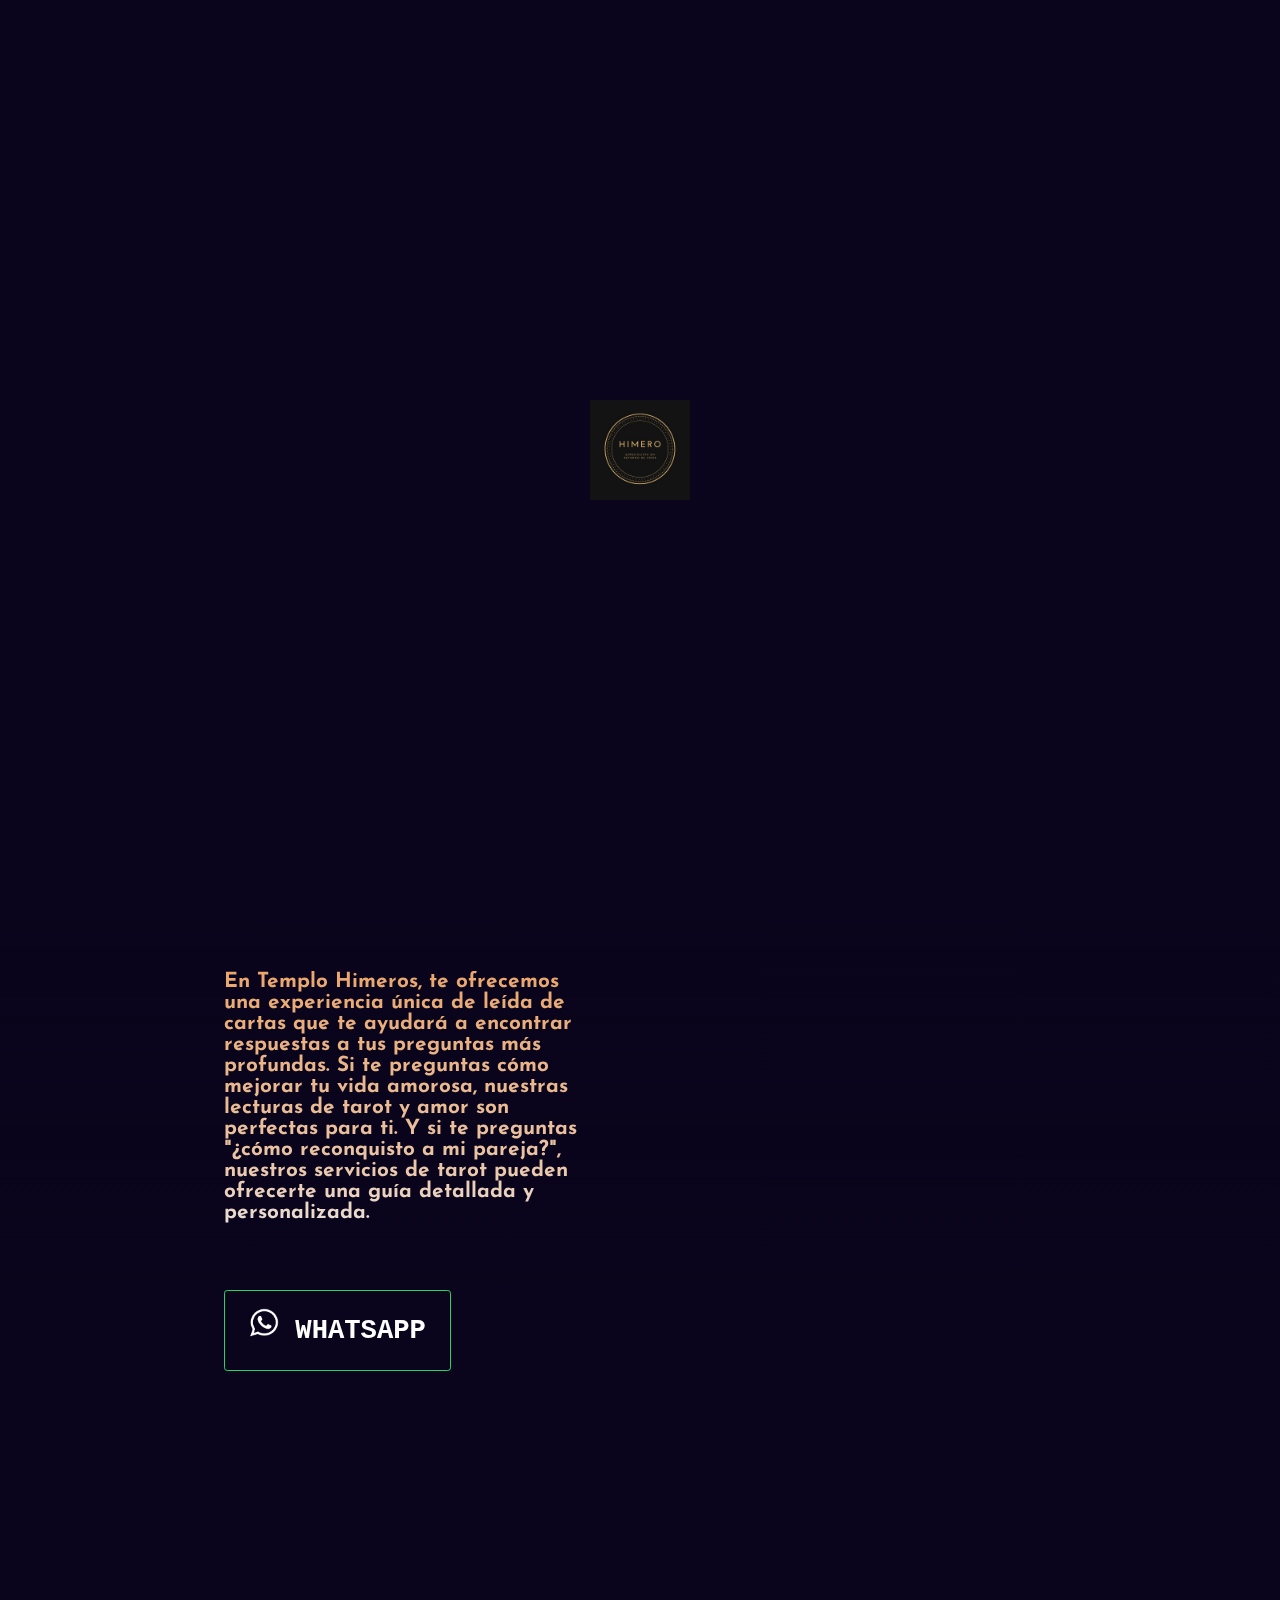
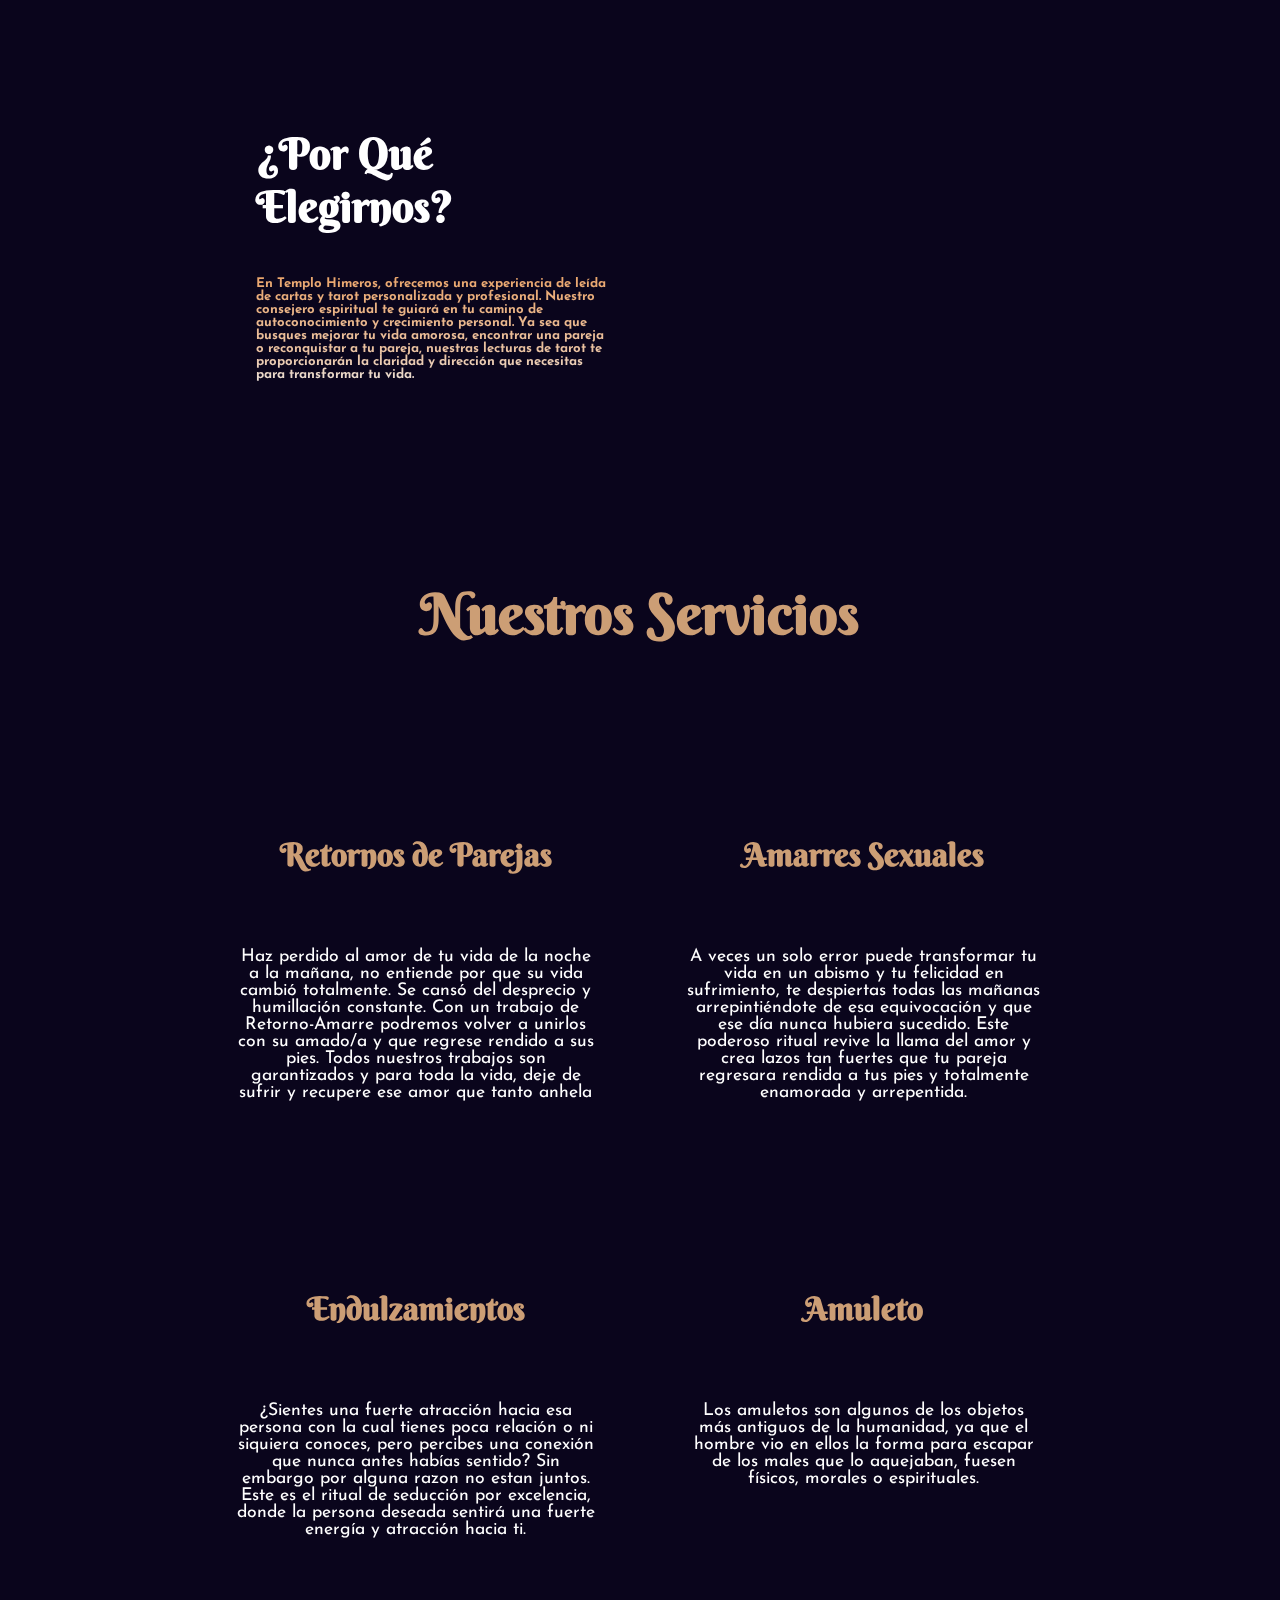
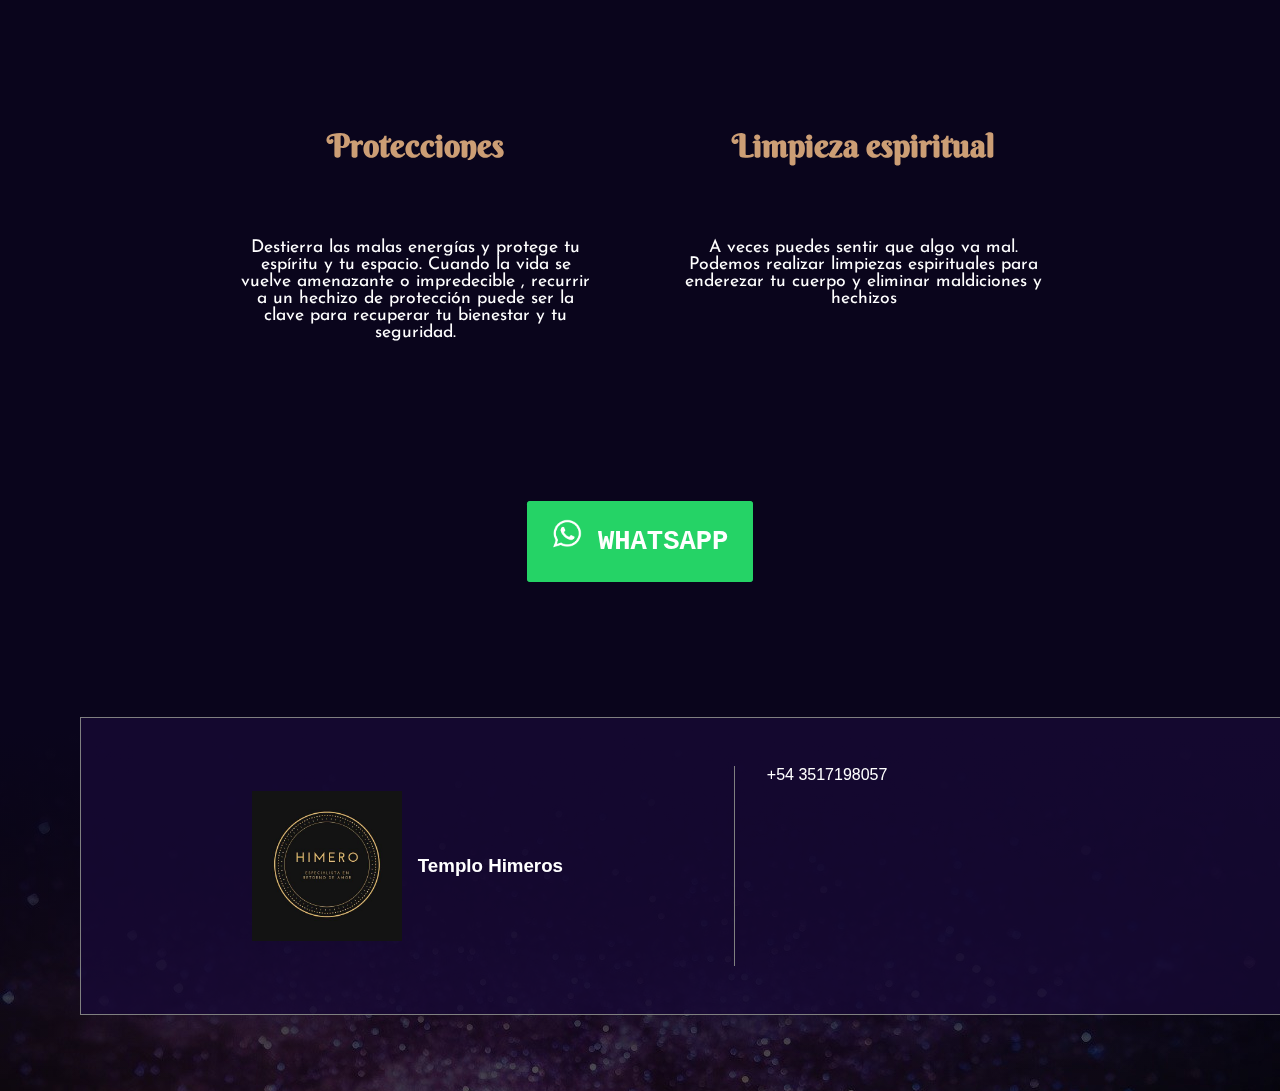
==== index.html @ 974f545c "Add files via upload" ====
<!DOCTYPE html>
<html lang="en" dir="ltr">
  <head>


<!-- Google tag (gtag.js) -->
<script async src="https://www.googletagmanager.com/gtag/js?id=G-1T2C13E7R4"></script>
<script>
  window.dataLayer = window.dataLayer || [];
  function gtag(){dataLayer.push(arguments);}
  gtag('js', new Date());

  gtag('config', 'G-1T2C13E7R4');
</script>


    <meta charset="utf-8">
    <link rel="shortcut icon" href="imagenes/logo.png">
    <title>Templo Himeros</title>
    <meta name="viewport" content="width=device-width, initial-scale=1">

    <script src="https://kit.fontawesome.com/8a06162d66.js" crossorigin="anonymous"></script>

    <link href="https://cdn.jsdelivr.net/npm/bootstrap@5.2.2/dist/css/bootstrap.min.css" rel="stylesheet" integrity="sha384-Zenh87qX5JnK2Jl0vWa8Ck2rdkQ2Bzep5IDxbcnCeuOxjzrPF/et3URy9Bv1WTRi" crossorigin="anonymous">

    <link rel="stylesheet" href="style.css">

    <script src="https://unpkg.com/@webcomponents/webcomponentsjs@2.1.3/webcomponents-loader.js"></script>

    <link rel="preconnect" href="https://fonts.googleapis.com">
    <link rel="preconnect" href="https://fonts.gstatic.com" crossorigin>
    <link href="https://fonts.googleapis.com/css2?family=Berkshire+Swash&family=Josefin+Sans:ital,wght@0,100..700;1,100..700&display=swap" rel="stylesheet">

    <!-- Google Tag Manager -->
<script>(function(w,d,s,l,i){w[l]=w[l]||[];w[l].push({'gtm.start':
new Date().getTime(),event:'gtm.js'});var f=d.getElementsByTagName(s)[0],
j=d.createElement(s),dl=l!='dataLayer'?'&l='+l:'';j.async=true;j.src=
'https://www.googletagmanager.com/gtm.js?id='+i+dl;f.parentNode.insertBefore(j,f);
})(window,document,'script','dataLayer','GTM-MXCL7W32');</script>
<!-- End Google Tag Manager -->

<!-- Meta Pixel Code -->
<script>
!function(f,b,e,v,n,t,s)
{if(f.fbq)return;n=f.fbq=function(){n.callMethod?
n.callMethod.apply(n,arguments):n.queue.push(arguments)};
if(!f._fbq)f._fbq=n;n.push=n;n.loaded=!0;n.version='2.0';
n.queue=[];t=b.createElement(e);t.async=!0;
t.src=v;s=b.getElementsByTagName(e)[0];
s.parentNode.insertBefore(t,s)}(window, document,'script',
'https://connect.facebook.net/en_US/fbevents.js');
fbq('init', '1129425594421777');
fbq('track', 'PageView');
</script>
<noscript><img height="1" width="1" style="display:none"
src="https://www.facebook.com/tr?id=1129425594421777&ev=PageView&noscript=1"
/></noscript>
<!-- End Meta Pixel Code -->

</head>
  <body>

    <!-- Google Tag Manager (noscript) -->
<noscript><iframe src="https://www.googletagmanager.com/ns.html?id=GTM-MXCL7W32"
height="0" width="0" style="display:none;visibility:hidden"></iframe></noscript>
<!-- End Google Tag Manager (noscript) -->

    <div id="loading-screen">
        <img src="imagenes/logo.jpg" alt="Loading">
    </div>
    <main id="content">

        <div class="background">
          <div class="front">
            <!--<nav id="navbar-example2" class="navbar bg-dark px-3 mb-3 box-navegador" style="background-color: transparent !important;">
              <img src="imagenes/logo.jpg" width="100rem" height="100rem;" alt="" style="position:absolute;" class="logo-inicio">
              <ul class="nav justify-content-center" style="margin: auto;">
                <li class="nav-item">
                  <a class="nav-link a-nav-css" href="index.html"><u>INICIO</u></a>
                </li>
                <li class="nav-item">
                  <a class="nav-link a-nav-css" href="loqueofrecemos.html">Lo que ofrecemos</a>
                </li>
                <li class="nav-item">
                  <a class="nav-link a-nav-css" href="nosotros.html">Nosotros</a>
                </li>
                <li class="nav-item">
                  <a class="nav-link a-nav-css" href="videncia.html">Videncia</a>
                </li>
                <li class="nav-item">
                  <a class="nav-link a-nav-css" href="testimonios.html">Testimonios</a>
                </li>
                <li class="nav-item">
                  <a class="nav-link a-nav-css" href="contactanos.html">Contáctanos</a>
                </li>
                <li class="nav-item dropdown" style="display: none;" id="menu-n">
                  <a class="nav-link dropdown-toggle a-nav-css" data-bs-toggle="dropdown" href="#" role="button" aria-expanded="false">Menú</a>
                  <ul class="dropdown-menu">
                    <li><a class="dropdown-item" href="index.html">Inicio</a></li>
                    <li><a class="dropdown-item" href="loqueofrecemos.html">Información</a></li>
                    <li><a class="dropdown-item" href="nosotros.html">Nosotros</a></li>
                    <li><a class="dropdown-item" href="videncia.html">Videncia</a></li>
                    <li><a class="dropdown-item" href="testimonios.html">Testimonios</a></li>
                    <li><a class="dropdown-item" href="contactanos.html">Contáctanos</a></li>
                  </ul>
                </li>
              </ul>
            </nav>-->
            <nav class="navbar navbar-dark bg-dark fixed-top" style="background-color: transparent !important;">
              <div class="container-fluid">
                <img src="imagenes/logo.jpg" width="100px" height="100px" alt="" style="margin-left: 10rem;">
                <button class="navbar-toggler" type="button" data-bs-toggle="offcanvas" data-bs-target="#offcanvasDarkNavbar" aria-controls="offcanvasDarkNavbar" aria-label="Toggle navigation" style="margin-right: 10rem;">
                  <span class="navbar-toggler-icon"></span>
                </button>
                <div class="offcanvas offcanvas-end text-bg-dark" tabindex="-1" id="offcanvasDarkNavbar" aria-labelledby="offcanvasDarkNavbarLabel">
                  <div class="offcanvas-header">
                    <h5 class="offcanvas-title" id="offcanvasDarkNavbarLabel">Templo Himeros</h5>
                    <button type="button" class="btn-close btn-close-white" data-bs-dismiss="offcanvas" aria-label="Close"></button>
                  </div>
                  <div class="offcanvas-body">
                    <ul class="navbar-nav justify-content-end flex-grow-1 pe-3">
                      <li class="nav-item">
                        <a class="nav-link active" aria-current="page" href="index.html" style="text-align: center;">Inicio</a>
                      </li>
                      <li class="nav-item">
                        <a class="nav-link" href="nosotros.html" style="text-align: center;">Nosotros</a>
                      </li>
                      <li class="nav-item dropdown">
                        <a class="nav-link dropdown-toggle" href="#" role="button" data-bs-toggle="dropdown" aria-expanded="true" style="text-align: center;">
                          Servicios
                        </a>
                        <ul class="dropdown-menu dropdown-menu-dark">
                          <li><a class="dropdown-item" href="amarres.html" style="text-align: center;">Amarres</a></li>
                          <li><a class="dropdown-item" href="endulzamientos.html" style="text-align: center;">Endulzamientos</a></li>
                          <li><a class="dropdown-item" href="amuleto.html" style="text-align: center;">Amuleto</a></li>
                          <li><a class="dropdown-item" href="protecciones.html" style="text-align: center;">Protecciones</a></li>
                          <li><a class="dropdown-item" href="limpieza.html" style="text-align: center;">Limpieza</a></li>
                        </ul>
                      </li>
                      <li class="nav-item">
                        <a class="nav-link" href="contactanos.html" style="text-align: center;">Contacto</a>
                      </li>
                    </ul>
                  </div>
                </div>
              </div>
            </nav>
            <div class="portada">
              <div class="contenedor-portada">
                <div class="texto-portada">
                  <div class="titulo-texto-portada">
                    <h1>Videncia y Tarot</h1>
                  </div>
                  <div class="subtitulo-texto-portada">
                    <h3>En Templo Himeros, te ofrecemos una experiencia única de leída de cartas que te ayudará a encontrar respuestas a tus preguntas más profundas.
                       Si te preguntas cómo mejorar tu vida amorosa, nuestras lecturas de tarot y amor son
                       perfectas para ti. Y si te preguntas "¿cómo reconquisto a mi pareja?", nuestros servicios de tarot pueden ofrecerte una guía detallada y personalizada.</h3>
                  </div>
                  <div class="botones-portada">
                    <div class="button-a-1" style="margin: 3rem 0 !important; text-align: left !important;">
                      <a href="https://wa.me/message/P4EXVP376CI2B1" style="background-color: transparent;"><img src="imagenes/whatsapp.png" alt="whatsapp" width="30rem" height="30rem" style="margin: 0 auto;">  WHATSAPP</a>
                    </div>
                  </div>
                </div>
                <div class="imagen-portada">
                  <model-viewer src="modelo/untitled1.glb" alt="A 3D model of a tarot cards" shadow-intensity="1" auto-rotate ar rotation-per-second="90deg">
                  </model-viewer>


              	<!-- 💁 Include both scripts below to support all browsers! -->

              	<!-- Loads <model-viewer> for modern browsers: -->
              	  <script type="module"
              		  src="https://unpkg.com/@google/model-viewer/dist/model-viewer.min.js">
              	  </script>

              	<!-- Loads <model-viewer> for old browsers like IE11: -->
              	  <script nomodule
                      src="https://unpkg.com/@google/model-viewer/dist/model-viewer-legacy.js">
              	  </script>
                </div>
              </div>

            </div>
        </div>
      </div>
      <div class="informacion-nosotros">
        <div class="contenedor-info-n">
          <div class="titulo-info-n">
            <h3>¿Por Qué Elegirnos?</h3>
          </div>
          <div class="texto-info-n">
            <h5>En Templo Himeros, ofrecemos una experiencia de leída de cartas y tarot personalizada y profesional. 
              Nuestro consejero espiritual te guiará en tu camino de autoconocimiento y crecimiento personal. Ya sea que busques mejorar tu vida amorosa,
              encontrar una pareja o reconquistar a tu pareja, nuestras lecturas de tarot te proporcionarán la claridad y dirección que necesitas para transformar tu vida.</h5>
          </div>
        </div>
      </div>
      <div class="a-1">
        <div class="contenedor-servicios">
          <div class="titulo-servicios">
            <h3>Nuestros Servicios</h3>
          </div>
          <div class="servicios">
            <a href="#">
              <div class="">
                <div class="imagen-carta">
                  <img src="https://loremflickr.com/300/300/cat" alt="">
                </div>
                <div class="texto-carta">
                  <div class="titulo-carta">
                    <h5>Retornos de Parejas</h5>
                  </div>
                  <div class="subtitulo-carta">
                    <p>Haz perdido al amor de tu vida de la noche a la mañana, no entiende por que su vida cambió totalmente. Se cansó del desprecio y humillación
                       constante. Con un trabajo de Retorno-Amarre podremos volver a unirlos con su amado/a y que regrese rendido a sus pies. Todos nuestros trabajos son garantizados
                        y para toda la vida, deje de sufrir y recupere ese amor que tanto anhela</p>
                  </div>
                </div>
              </div>
            </a>

            <a href="amarres.html">
              <div class="">
                <div class="imagen-carta">
                  <img src="https://loremflickr.com/300/300/cat" alt="">
                </div>
                <div class="texto-carta">
                  <div class="titulo-carta">
                    <h5>Amarres Sexuales</h5>
                  </div>
                  <div class="subtitulo-carta">
                    <p>A veces un solo error puede transformar tu vida en un abismo y tu felicidad en sufrimiento, te despiertas todas
                       las mañanas arrepintiéndote de esa equivocación y que ese día nunca hubiera sucedido. Este poderoso ritual revive la
                       llama del amor y crea lazos tan fuertes que tu pareja regresara rendida a tus pies y totalmente enamorada y arrepentida.</p>
                  </div>
                </div>
              </div>
            </a>

            <a href="endulzamientos.html">
              <div class="imagen-carta">
                <img src="https://loremflickr.com/300/300/cat" alt="">
              </div>
              <div class="texto-carta">
                <div class="titulo-carta">
                  <h5>Endulzamientos</h5>
                </div>
                <div class="subtitulo-carta">
                  <p>¿Sientes una fuerte atracción hacia esa persona con la cual tienes poca relación o ni siquiera conoces, pero percibes una
                     conexión que nunca antes habías sentido? Sin embargo por alguna razon no estan juntos. Este es el ritual de seducción por
                     excelencia, donde la persona deseada sentirá una fuerte energía y atracción hacia ti.</p>
                </div>
              </div>
            </a>
            <a href="amuleto.html">
              <div class="imagen-carta">
                <img src="https://loremflickr.com/300/300/cat" alt="">
              </div>
              <div class="texto-carta">
                <div class="titulo-carta">
                  <h5>Amuleto</h5>
                </div>
                <div class="subtitulo-carta">
                  <p>Los amuletos son algunos de los objetos más antiguos de la humanidad, ya que el hombre vio en ellos la forma
                    para escapar de los males que lo aquejaban, fuesen físicos, morales o espirituales. </p>
                </div>
              </div>
            </a>
            <a href="protecciones.html">
              <div class="imagen-carta">
                <img src="https://loremflickr.com/300/300/cat" alt="">
              </div>
              <div class="texto-carta">
                <div class="titulo-carta">
                  <h5>Protecciones</h5>
                </div>
                <div class="subtitulo-carta">
                  <p>Destierra las malas energías y protege tu espíritu y tu espacio. Cuando la vida se vuelve amenazante o impredecible
                    , recurrir a un hechizo de protección puede ser la clave para recuperar tu bienestar y tu seguridad.</p>
                </div>
              </div>
            </a>
            <a href="limpieza.html">
              <div class="imagen-carta">
                <img src="https://loremflickr.com/300/300/cat" alt="">
              </div>
              <div class="texto-carta">
                <div class="titulo-carta">
                  <h5>Limpieza espiritual</h5>
                </div>
                <div class="subtitulo-carta">
                  <p>A veces puedes sentir que algo va mal. Podemos realizar limpiezas espirituales para enderezar tu cuerpo y eliminar maldiciones y hechizos</p>
                </div>
              </div>
            </a>

          </div>
        </div>
        <div class="button-a-1">
          <a href="https://wa.me/message/P4EXVP376CI2B1"><img src="imagenes/whatsapp.png" alt="whatsapp" width="30rem" height="30rem" style="margin: 0 auto;">  WHATSAPP</a>
        </div>
      </div>
      <!--<div class="a-7">
        <div class="titulo-a-7">
          <h3>¡OFERTAS EXCLUSIVAS Y CONSEJOS EN NUESTRAS REDES SOCIALES!</h3>
        </div>
        <div class="button-section">
          <div class="button-column">
            <a href="https://www.facebook.com/profile.php?id=100084415565846" target="_blank">
              <button class="button facebook">Facebook</button>
            </a>
            <a href="https://www.instagram.com/templohimero/" target="_blank">
              <button class="button instagram">Instagram</button>
            </a>
          </div>
          <div class="button-column">
            <a href="https://www.tiktok.com/@templohimero" target="_blank">
              <button class="button tiktok">Tik Tok</button>
            </a>
            <a href="https://wa.me/message/P4EXVP376CI2B1" target="_blank">
              <button class="button whatsapp">WhatsApp</button>
            </a>
          </div>
        </div>
      </div>-->
      <footer>
        <div class="footer-body">
          <div class="contenedor-footer">
            <div class="footer-logo">
              <img src="imagenes/logo.jpg" width="150px" height="150px" alt="">
              <h3>Templo Himeros</h3>
            </div>
            <div class="footer-contacto">
              <div class="footer-contacto-box">
                <a href="">+54 3517198057</a>
              </div>
            </div>
          </div>
        </div>
      </footer>
      <div class="go-contact-container">
        <div class="go-contact-button">
          <a href="https://wa.me/message/P4EXVP376CI2B1" class="fa-brands fa-whatsapp" target="_blank"></a>
        </div>
      </div>

    </main>
    <script type="text/javascript" src="script.js"></script>
    <script src="https://cdn.jsdelivr.net/npm/@popperjs/core@2.11.6/dist/umd/popper.min.js" integrity="sha384-oBqDVmMz9ATKxIep9tiCxS/Z9fNfEXiDAYTujMAeBAsjFuCZSmKbSSUnQlmh/jp3" crossorigin="anonymous"></script>
    <script src="https://cdn.jsdelivr.net/npm/bootstrap@5.2.2/dist/js/bootstrap.min.js" integrity="sha384-IDwe1+LCz02ROU9k972gdyvl+AESN10+x7tBKgc9I5HFtuNz0wWnPclzo6p9vxnk" crossorigin="anonymous"></script>

  </body>
</html>
---- style.css ----
@font-face {
  font-family: Azedo-Light;
  src: url(fonts/Azedo-Light.otf) format('opentype');
}
@font-face {
  font-family: Fust;
  src: url(fonts/Fust.otf) format('opentype');
}
@font-face {
  font-family: Azedo-Bold;
  src: url(fonts/Azedo-Bold.otf) format('opentype');
}
@font-face {
  font-family: 'Optima';
  font-style: normal;
  font-weight: normal;
  src: url('fonts/OPTIMA.woff') format('woff');
}
.berkshire-swash-regular {
  font-family: "Berkshire Swash", serif;
  font-weight: 400;
  font-style: normal;
}
.josefin-sans {
  font-family: "Josefin Sans", sans-serif;
  font-optical-sizing: auto;
  font-weight: <weight>;
  font-style: normal;
}
body{
  margin: 0;
  padding: 0;
  color: white;
  font-family: sans-serif;
  /*background-image: url(https://cdn.pixabay.com/photo/2015/04/09/14/03/church-714523_1280.jpg);
  background-repeat: no-repeat;
  background-attachment: fixed;
  background-size:cover;
  background-blend-mode: soft-light;
  background-color: rgb(50, 50, 50);*/
  background-color: #0A051C;
  display: fixed;
}
/* .logo p{
  color: #E2CB35;
  font-size: 3rem;
  display: inline;
}*/
.logo{
  font-size: 3.5rem;
  width: 100%;
  align-items: center;
  text-align: center;
  padding: 1.7rem;
}
.logo h1{
  text-align: left;
  display: inline-block;
  font-family: 'Optima';
  /*margin-left: 3rem;*/
  font-size: 3rem;
}

/*NAVEGADOR PRINCIPAL*/

.box-navegador{
  padding: 2.5rem;
}
.nav-item a{
  font-size: 1.2rem;
  font-family: CeraPro, sans-serif;
}

/*PORTADA*/
.front{
  background-image: url(https://64.media.tumblr.com/d06461a5d350b828963a83235486d7e8/93171773b514fabc-9f/s500x750/a8f33fc073e0e5e26950e242966a22641414e916.gifv);
  background-size: cover;
  background-position: center;
  background-repeat: no-repeat;
}
.portada{
  background-image: linear-gradient(180deg, rgba(10, 5, 28, 0) 0%, rgb(10, 5, 28) 80%);
  background-size: cover;
  opacity: 1;
  padding-top: 10rem;
}
.contenedor-portada{
  padding-top: 4rem;
  padding-bottom: 3rem;
  display: flex;
  margin: 0 auto;
  width: 65%;
}
.texto-portada{
  width: 45%;
}
.texto-portada h1{
  font-family: "Fust", sans-serif;
  color: #ebebeb;
  font-size: 5rem;
  font-weight: 550;
}
.subtitulo-texto-portada{
  padding-top: 1rem;
  padding-bottom: 1rem;
  margin: 2.5rem 0;
}
.subtitulo-texto-portada h3{
  background-image: linear-gradient(180deg, #eaa66d 0%, #eac4a5 75%, #eaded4 100%);
  -webkit-background-clip: text;
  color: transparent;
  font-family: "Josefin Sans";
  font-size: 1.3rem;
}
.imagen-portada{
  width: 55%;
}
.imagen-portada img{
  margin-left: 25%;
}
model-viewer{
  width: 100%;
  height: 600px;
}
.informacion-nosotros{
  /*border-color: white transparent transparent;
  border-top-width: 0.2rem;
  border-style: inset;*/
}
.contenedor-info-n{
  width: 60%;
  margin: 50px auto;
  padding-top: 7rem;
  padding-bottom: 7rem;
}
.titulo-info-n{
  width: 200px;
}
.titulo-info-n h3{
  font-family: "Berkshire Swash";
  font-size: 2.7rem;
}
.texto-info-n{
  width: 350px;
}
.texto-info-n h5{
  font-family: "Josefin Sans";
  background-image: linear-gradient(180deg, #eaa66d 0%, #eac4a5 75%, #eaded4 100%);
  -webkit-background-clip: text;
  color: transparent;
}

.servicios{
  width: 70%;
  max-width: 70%;
  display: flex;
  margin: 2rem auto;
  flex-flow: row wrap;
  justify-content: space-between;
}
.servicios a{
  text-decoration: none;
  color: white;
  margin: 3rem auto;
  width: 40%;
  display: flex;
  flex-flow: column wrap;
  cursor: pointer;
}
.servicios-carta{
  margin: 3rem auto;
  width: 40%;
  display: flex;
  flex-flow: column wrap;
  cursor: pointer;
}
.imagen-carta{
  display: flex;
  justify-content: center;
}
.imagen-carta img{
  border-radius: 4rem;
}
.titulo-carta{
  display: flex;
  justify-content: center;
  margin: 1.3rem auto;
}
.titulo-carta h5{
  font-family: "Berkshire Swash";
  font-size: 2rem;
  color: #CC9E75;
}
.texto-carta{
  text-align: center;
}
.texto-carta p{
  font-family: "Josefin Sans";
  font-size: 1.1rem;
}

.titulo-servicios{
  width: 100%;
  margin: 4rem auto;
}
.titulo-servicios h3{
  display: flex;
  justify-content: center;
  font-family: Berkshire Swash;
  font-size: 3.5rem;
  color: #CC9E75;
}

.button-a-1{
  margin-top: 7rem;
  padding-bottom: 5rem;
  text-align: center;
}
.button-a-1 a{
  color: white;
  font-weight: bold;
  font-size: 1.7rem;
  text-decoration: none;
  border: solid 0.1rem;
  border-color: rgb(37, 211, 102);
  border-radius: 0.2rem;
  padding: 1.5rem;
  /*border-radius: 5rem;*/
  background-color: rgb(37, 211, 102);
  font-family: monospace;
}
.button-a-1 a:hover{
  background-color: #20aa74;
  border-color: #20aa74;
  cursor: pointer;
}
.body{
  padding-bottom: 3rem;
}
.a-1{
  margin-top: 0;
}
.a-1 h3{
  margin-top: 0;
  text-align: center;
}
.paso-numero img{
  padding-top: 3rem;
}
.tutorial-contenedor{
  margin: 10% auto;
  text-align: center;
}
.instrucciones-contenedor{
  margin: 2% 13%;
  background-color: rgb(29, 27, 35);
  text-align: center;
}
.instrucciones-box{
  /*margin-right: 3%;*/
  margin: 0 auto;
}
.box-contenedor{
  width: 84%;
  margin: 0 auto;
}
.paso-numero p{
  display: inline-block;
  font-size: 1.5rem;
  color: #00a862;
  border: solid 2px;
  border-color: #00a862;
  border-radius: 100%;
  padding: 1rem;
  padding-left: 1.5rem;
  padding-right: 1.5rem;
}
.paso{
  font-size: 1.3rem;
  font-weight: lighter;
}
.instrucciones-body{
  font-family: sans-serif;
  font-size: 1.1rem;
}
.instrucciones-body a{
  color: #00a862;
}
.instrucciones-body p{
  padding-bottom: 3rem;
}
.titulo-a-2{
  padding-top: 5rem;
  padding-bottom: 5rem;
  text-align: center;
}
.titulo-a-2 h3{
  display: inline;
  text-align: center;
  color: lightgrey;
  font-family: 'Optima';
  font-size: 3.5rem;
  text-shadow: 2px 2px #E2CB35;
}
.texto-a-2{
  text-align: center;
}
.texto-a-2 p{
  justify-content: center;
  margin: 0 10%;
  padding: 15% 0;
  font-size: 1.5rem;
}
#especial{
  /*color: #FF1C1C;*/
  font-size: 3rem;
  display: flex;
  /*font-family: Christmas;*/
  justify-content: center;
  /*text-shadow: 2px 2px #199400;*/
}

.to-blink{
  animation: blink 1.5s linear infinite;
}
@keyframes blink {
  0%{opacity:0;}
  33%{opacity: .5;}
  66%{opacity: 1;}
  100%{opacity: .5;}
}

.titulo-a-3{
  background-color: rgb(29, 27, 35);
  padding-bottom: 1.5rem;
  text-align: center;
}
.titulo-a-3 h3{
  display: inline;
  text-align: center;
  color: lightgrey;
  font-family: Azedo-Light;
  font-size: 3.5rem;
}
.titulo-a-4{
  background-color: #E2CB35;
  padding-top: .5rem;
  padding-bottom: 1.5rem;
  text-align: center;
}
.titulo-a-4 h3{
  display: inline;
  text-align: center;
  color: black;
  font-family: Azedo-Light;
  font-size: 3.5rem;
}

.centro-texto h3{
	padding-top: 5rem;
}
.centro-texto h3 a{
	font-size: 1.5rem;
	text-decoration: none;
	background-color: #E2CB35;
	color: black;
	padding: 1.5rem;
}
.centro-texto{
	padding-top: 2rem;
  padding-bottom: 20rem;
	width: 50%;
	margin: 0 auto;
}
.centro-texto h2{
	text-align: left;
	font-size: 1.5rem;
}
.centro-texto p{
	font-size: 1rem;
	text-align: justify;
}

.contenedor-titulo-info-v{
  background-color: rgba(84, 207, 241, .7);
  border-radius: 0.7rem;
}
.info-v-titulo{
  padding: 2rem 0;
}

.general-comentarios{
  display: grid;
  place-items: center;
  height: 80vh;
}

.contenedor-comentarios{
  width: 80%;
  height: 80vh;
  position: relative;
  overflow: hidden;
}

.comentario{
  width: 100%;
  height: 100%;
  position: absolute;
  transition: all 0.5s;
}

.comentario img{
  width: 100%;
  height: 100%;
  object-fit: contain;
}
.boton{
  position: absolute;
  width: 4vh;
  height: 4vh;
  z-index: 10px;
  cursor: pointer;

  color: black;
  font-size: 80%;
  text-decoration: none;
  border: solid 0.1rem;
  border-color: white;
  border-radius: 50%;
  background-color: white;
  font-family: monospace;
}
.boton:active{
  transform: scale(1.2);
}
.siguiente{
  top: 45%;
  right: 2%;
}
.anterior{
  top: 45%;
  left: 2%;
}
.texto-final-a-4{
  width: 80%;
  margin-top: 3rem;
  margin-left: auto;
  margin-right: auto;
  padding-bottom: 5rem;
  justify-content: center;
}
.texto-final-a-4 p{
  display: inline;
  font-size: 1.5rem;
  font-family: Azedo-Light;
}
.titulo-a-4 p{
  color: black;
}
.titulo-a-4 a{
  color: black;
}
.titulo-a-4 a:hover{
  text-decoration: none;
}

.slider-mibs{
  width: 20%;
  margin-left: 40%;
}

.a-nav-css{
  color: white;
  font-size: 1.2rem;
}

.a-nav-css:hover{
  color: lightgrey;
}
.a-nav-css:click{
  color: white;
}
.mini-proceso{
  background-color: #82D47F;
}
.contenedor-tarjeta{
  padding: 6rem 0;
}

.bg-secondary{
  background-color: #84EE78 !important;
}


.go-contact-container{
	position: fixed;
	bottom: 1rem;
	right: 2rem;
	width: 4rem;
	height: 4rem;
	z-index: -1;
}

.go-contact-button{
	width: 0rem;
	height: 0rem;
	background: white;
	border-radius: 50%;
	cursor: pointer;
	transition: .2s;
	top: 50%;
	left: 50%;
	transform: translate(-50%, -50%);
	z-index: -1;
}

.go-contact-button a{
	position: absolute;
	font-size: 3rem;
	top: 48%;
	left: 50%;
	transform: translate(-50%, -50%) scale(0);
	color: green;
	transition: -2s;
}

.show-contact{
	z-index: 10;

}
.show-contact .go-contact-button{
	animation: popup .3s ease-in-out;
  animation: blink .5s linear infinite;
	width: 4.5rem;
	height: 4.5rem;
	z-index: 11;
}

.show-contact a{
	transform: translate(-50%, -50%) scale(1);

}

@keyframes popup{
	0%{
		width: 0rem;
		height: 0rem;
	}
	50%{
		width: 5.5rem;
		height: 5.5rem;
	}
	100%{
		width: 3rem;
		height: 3rem;
	}

}


.a-7{
  background-color: #222222;
}
.titulo-a-7{
  display: flex;
  justify-content: center;
  padding-top: 2.5rem;
}
.titulo-a-7 h3{
  text-align: center;
  display: inline;
}
.button-section {
  background-color: #222222;
  display: flex;
  justify-content: center;
  align-items: center;
  height: 300px;
}

.button-column {
  display: flex;
  flex-direction: column;
  margin: 0 20px;
}

.button {
  background-color: transparent;
  border: 2px solid #FFFFFF;
  color: #FFFFFF;
  cursor: pointer;
  font-size: 24px;
  font-weight: bold;
  margin: 10px 0;
  padding: 0.5rem 1rem;
  position: relative;
  z-index: 1;
}

.button::before {
  content: "";
  display: block;
  position: absolute;
  width: 0%;
  height: 100%;
  top: 0;
  left: 0;
  background-color: #3B5998;
  z-index: -1;
  transition: all 0.3s ease;
}

.button:hover::before {
  width: 100%;
  z-index: -1;
}

.facebook::before {
  background-color: #3B5998;
}

.instagram::before {
  background-color: white;
}

.tiktok::before {
  background-color: #E1306C;
}

.whatsapp::before {
  background-color: #00FF55;
}
.instagram:hover {
  color: #000000;
  transition: color 0.3s ease;
}

.instagram:hover::before {
  width: 100%;
  z-index: -1;
}

.contactanos{
  padding-top: 10rem;
  padding-bottom: 10rem;
  background: rgba(0, 0, 0, 0.7);
  display: flex;
  justify-content: center;
  align-items: center;
}
.container-contactanos{
  display: grid;
  grid-template-columns: repeat(2,50%);
  padding: 20px;
  gap: 10px;
  width: 1000px;
}
.box-info-contactanos{
  color:white;
  display: flex;
  flex-direction: column;
  gap:50px;
}
.box-info-contactanos > h1{
  text-align: left;
  letter-spacing: 5px;
}
.data{
  display: flex;
  flex-direction: column;
  gap: 25px;
}
.data > p{
  font-size: 1rem;
}
.data > p > i{
  color: rgb(37, 211, 102);
  margin-right: 10px;
  font-size: 25px;
}
.links {
  display: flex;
  gap: 15px;
}
.links > a {
  text-decoration: none;
  width: 40px;
  height: 40px;
  background: rgb(37, 211, 102);
  text-align: center;
  transition: .1s
}
.links > a > i{
  color: white;
  line-height: 40px;
  font-size: 20px;
}
form{
  display:flex;
  flex-direction: column;
  text-align: center;
  gap: 15px;
}
.input-box{
  position: relative;
}
.input-box > input{
  width: 100%;
  height: 40px;
  padding: 0 10px;
  outline: none;
  background: rgba(255, 255, 255, 0.1);
  border: 3px solid transparent;
  letter-spacing: 1px;
  transition: .3s;
  color: white;
}
.input-box > input:focus,
.input-box > textarea:focus{
  border-bottom: 3px solid transparent;
  animation: shake .2s;
}
.input-box > input::placeholder,
.input-box > textarea::placeholder{
  color: rgba(255, 255, 255, 0.5);
}
.input-box > input:focus::placeholder,
.input-box > textarea:focus::placeholder{
  color:transparent;
}
.input-box > textarea{
  width: 100%;
  height: 130px;
  background: rgba(255, 255, 255, 0.1);
  border: 3px solid transparent;
  letter-spacing: 1px;
  transition: .3s;
  color: white;
  padding: 10px;
  outline: none;
}
.input-box > i{
  color: rgba(255, 255, 255, 0.3);
  position:absolute;
  top: 50%;
  transform: translateY(-50%);
  right: 15px;
  transition: .3s;
}
.input-box > input:focus ~ i{
  color:rgb(37, 211, 102);
}
form > button{
  background: rgb(37, 211, 102);
  color: white;
  border: none;
  outline: none;
  cursor: pointer;
  font-size: 1rem;
  padding: 10px;
  transition: .2s;
}
form > button:hover,
.links > a:hover{
  background: #20aa74;
}
@keyframes shake {
  0% 100% {transform: translateX(0);}
  10%, 30%, 50%, 70%, 90% {transform: translateX(-10px);}
  20% 40% 60% 80% {transform: translateX(10px);}
}

/* Animación de relleno para el botón de Facebook */
@keyframes fill-background-facebook {
  from {
    width: 0;
    background-color: #4267B2;
  }
  to {
    width: 100%;
    background-color: #395693;
  }
}

/* Animación de relleno para el botón de Instagram */
@keyframes fill-background-instagram {
  from {
    width: 0;
    background-color: #C13584;
  }
  to {
    width: 100%;
    background-color: #E1306C;
    color:black;
  }
}

/* Animación de relleno para el botón de Tik Tok */
@keyframes fill-background-tiktok {
  from {
    width: 0;
    background-color: grey;
  }
  to {
    width: 100%;
    background-color: black;
  }
}

/* Animación de relleno para el botón de WhatsApp */
@keyframes fill-background-whatsapp {
  from {
    width: 0;
    background-color: #25D366;
  }
  to {
    width: 100%;
    background-color: #1EAD61;
  }
}

/* Estilos para los botones al hacer hover */
.button:focus::before {
  animation-duration: 0.5s;
  animation-fill-mode: forwards;
  animation-timing-function: ease-out;
  z-index: -1;
}

/* Aplicar animación de relleno para el botón de Facebook cuando está enfocado */
.button.facebook:focus::before {
  animation-name: fill-background-facebook;
}

/* Aplicar animación de relleno para el botón de Instagram cuando está enfocado */
.button.instagram:focus::before {
  animation-name: fill-background-instagram;
}

/* Aplicar animación de relleno para el botón de Tik Tok cuando está enfocado */
.button.tiktok:focus::before {
  animation-name: fill-background-tiktok;
}

/* Aplicar animación de relleno para el botón de WhatsApp cuando está enfocado */
.button.whatsapp:focus::before {
  animation-name: fill-background-whatsapp;
}

footer{
  background-image: url(imagenes/space.jpg);
  background-size: cover;
  margin: auto;
  width: 100%;
}
.footer-contacto{
  display: flex;
  width: 49%;
}
.footer-body{
  background-image: linear-gradient(0deg, rgba(10, 5, 28, 0) 0%, rgba(10, 5, 28, 1) 80%);
  width: 100%;
  padding: 5rem;
}
.footer-contacto-box{
  margin: 3rem 0;
  height: 200px;
  border-left: 0.04rem solid grey;
}
.footer-contacto-box a{
  margin-left: 2rem;
  color: white;
  text-decoration: none;
}
.footer-contacto-box a:hover{
  color: grey;
  text-decoration: underline;
}
.contenedor-footer{
  background-color: rgba(22, 9, 52, 0.8);
  width: 70%;
  margin: 0 auto;
  display: flex;
  flex-flow: row wrap;
  border: 0.04rem solid grey;
}
.footer-logo{
  margin: 3rem auto;
  display: flex;
  flex-flow: row wrap;
  align-items: center;
}
.footer-logo h3{
  display: inline;
  margin-left: 1rem;
}

/*NOSOTROS*/

section{
  height: 100vh;
  display: flex;
  justify-content: center;
  align-items: center;
  scroll-snap-align: start;
}
.contenedor-iman{
  height: 100vh;
  scroll-snap-type: y mandatory;
  overflow-y: scroll;
}

.wrapper {
  position: relative;
  width: 80vw;
  display: flex;
  justify-content: space-around;
  gap: 10px;
}
.container {
  width: 28vmin;
  height: 28vmin;
  display: flex;
  flex-direction: column;
  justify-content: space-around;
  padding: 1em 0;
  position: relative;
  font-size: 16px;
  border-radius: 0.5em;
  background-color: transparent;
  border-bottom: 10px solid white;
}
span.num {
  color: rgba(255, 255, 255, 0.5);;
  display: grid;
  place-items: center;
  font-weight: 600;
  font-size: 5.5em;
  font-family: "Josefin Sans";
}
span.text {
  color: #e0e0e0;
  font-size: 1.2rem;
  text-align: center;
  pad: 0.7em 0;
  font-weight: 400;
  font-family: "Josefin Sans";
  line-height: 0;
}
.nosotros-container-card{
  width: 50%;
  margin: 0 auto;
}


/*SERVICIOS SITE*/
.imagen-titulo-servicio{
  width: 100%;
  height: 400px;
  display: flex;
  align-items: center;
  justify-content: center;
}
.titulo-servicio{
}
.titulo-servicio h3{
  font-family: "Berkshire Swash";
  font-size: 3rem;
  text-align: center;
  margin: 0 auto;
}
.contenedor-informacion-servicio{
  background-color: #0A051C !important;
  padding-bottom: 3rem;
  border-bottom-width: 0.8px;
  border-bottom-color: rgba(85, 85, 85, 0.5);
  border-bottom-style: solid;
}
.informacion-servicio{
  width: 50%;
  margin: 0 auto;
  display: flex;
  align-items: center;
  flex-direction: column;
}
.titulo-servicio{
  margin: 2rem;
}
.titulo-servicio h4{
  font-size: 1.9rem;
  font-family: "Berkshire Swash" !important;
  color: #CC9E75;
  text-align: center;
}
.descripcion-servicio p{
  font-family: "Josefin Sans";
  font-size: 1.1rem;
}
.contenedor-more-servicios{
  background: #0A051C !important;
}
.contenedor-more-servicios .card-title{
  font-family: "Smythe";
  font-size: 1.5rem;
}
.contenedor-more-servicios .card-text{
  font-family: "Josefin Sans";
  color: lightgrey;
}
.more-servicios-titulo{
  padding: 3rem;
}
.more-servicios-titulo h6{
  font-family: "Berkshire Swash";
  font-size: 2rem;
  margin: 0 auto;
  text-align: center;
}
.contenedor-more-servicios a{
  text-decoration: none;
  color: #7975CB !important;
  font-size: 1.3rem;
}
.contenedor-more-servicios a:hover{
  text-decoration: underline;
}

/*LOADING SCREEN*/

#loading-screen {
    position: fixed;
    top: 0;
    left: 0;
    width: 100%;
    height: 100%;
    background-color: #0A051C; /* Color negro grisáceo */
    display: flex;
    justify-content: center;
    align-items: center;
    z-index: 10000; /* Z-index alto para asegurar que cubra todo */
}

#loading-screen img {
    width: 100px; /* Puedes ajustar el tamaño de la imagen */
    height: auto;
    animation: blink 1s infinite; /* Animación de parpadeo */
}

@keyframes blink {
    0%, 50%, 100% {
        opacity: 1;
    }
    25%, 75% {
        opacity: 0;
    }
}



@media screen and (max-width: 1300px) {
  .contenedor-footer {
    width: 100% !important;
  }
  .container-fluid img{
    margin-left: 5rem !important;
  }
  .container-fluid button{
    margin-right: 2rem !important;
  }
  .nosotros-container-card{
    width: 70%;
  }
}

@media screen and (max-width: 1024px) {
  .wrapper {
    width: 85vw;
  }
  .container {
    height: 26vmin;
    width: 26vmin;
    font-size: 12px;
  }
  .footer-body{
    padding: 0;
  }
  .texto-portada{
    width: 100%;
  }
  .imagen-portada{
    display: none;
  }
  .servicios{
    flex-direction: column;
  }
  .servicios a{
    width: 70%;
  }
  .g-0 .col-md-4{
    display: none !important;
  }
  .nosotros-container-card img{
    max-width: inherit;
    max-height: inherit;
  }

  .imagen-servicio img{
    width: 340px;
    height: 180px;
  }

}
@media screen and (max-width: 768px) {
  .wrapper {
    width: 90vw;
    flex-wrap: wrap;
    gap: 30px;
  }
  .container {
    width: calc(50% - 40px);
    height: 30vmin;
    font-size: 14px;
  }
  .contenedor-info-n{
    width: 85%;
  }
  .servicios a{
    width: 90%;
    display:block !important;
  }
}

@media screen and (max-width: 680px){
  .informacion-servicio{
    width: 85%;
  }
  .card-group{
    display: flex;
    flex-direction: column;
    justify-content: center;
    width: 100% !important;
    align-items: center;
  }
  .nosotros-container-card .card-group{
    flex-direction: column;
  }
  .nosotros-container-card{
    max-width: 35%;
    height: 80%;
  }
}

@media screen and (max-width: 480px) {
  .wrapper {
    gap: 15px;
  }
  .container {
    width: 100%;
    height: 25vmin;
    font-size: 8px;
  }
  .servicios a{
    width: 100%;
  }
  .container-fluid img{
    margin-left: 1rem !important;
  }
  .texto-info-n{
    width: 100%;
  }
}


/*TYC*/



@media screen and (max-width:1122px){
  body{background-size: auto;}
  .logo-inicio{width:5rem; height:5rem;}
  .titulo-a-2 h3{font-size: 4rem;}
  .titulo-a-3 h3{font-size: 4rem;}
  .titulo-a-4 h3{font-size: 4rem;}
  .title-front{font-size: 3rem;}
  .button-a-1{margin-top: 2.5rem; padding-bottom: 4rem;}
  .titulo-a-2{padding-bottom: 3rem; padding-top: 3rem;}
  /*.box-contenedor img{width: 100%; height: 100%;}*/

  .box-navegador{
    padding: 1rem; !important;
  }


  #especial{font-size: 2.3rem;}

  /*.nav-item{display: none;}
  #menu-n{display: flex !important;}
  #logo-n{font-size: 1.8rem !important;}
  .dropdown{position: inherit !important; float: center !important;}
  .dropdown-menu.show[data-bs-popper] {right: auto; left: auto !important; text-align: center;}*/

  .contenedor-cartas img{width: 60%; height: 80%; margin-left:20%; margin-right: 20%; margin-top: 12%;}
  .contenedor-cartas video{width: 60%; height: 80%; margin-left:20%; margin-right: 20%; margin-top: 12%;}

  /*.facebook{background-color: #3B5998;}
  .instagram{background-color: white; color: black;}
  .tiktok{background-color: #E1306C;}
  .whatsapp{background-color: #00FF55;}*/
  .container-contactanos{
    width: 95%;
    display: flex;
    flex-direction: column;
    gap: 20px;
  }
  .box-info{
    gap: 15px;
  }
  .box-info > h1{
    font-size: 1.5rem;
  }
}
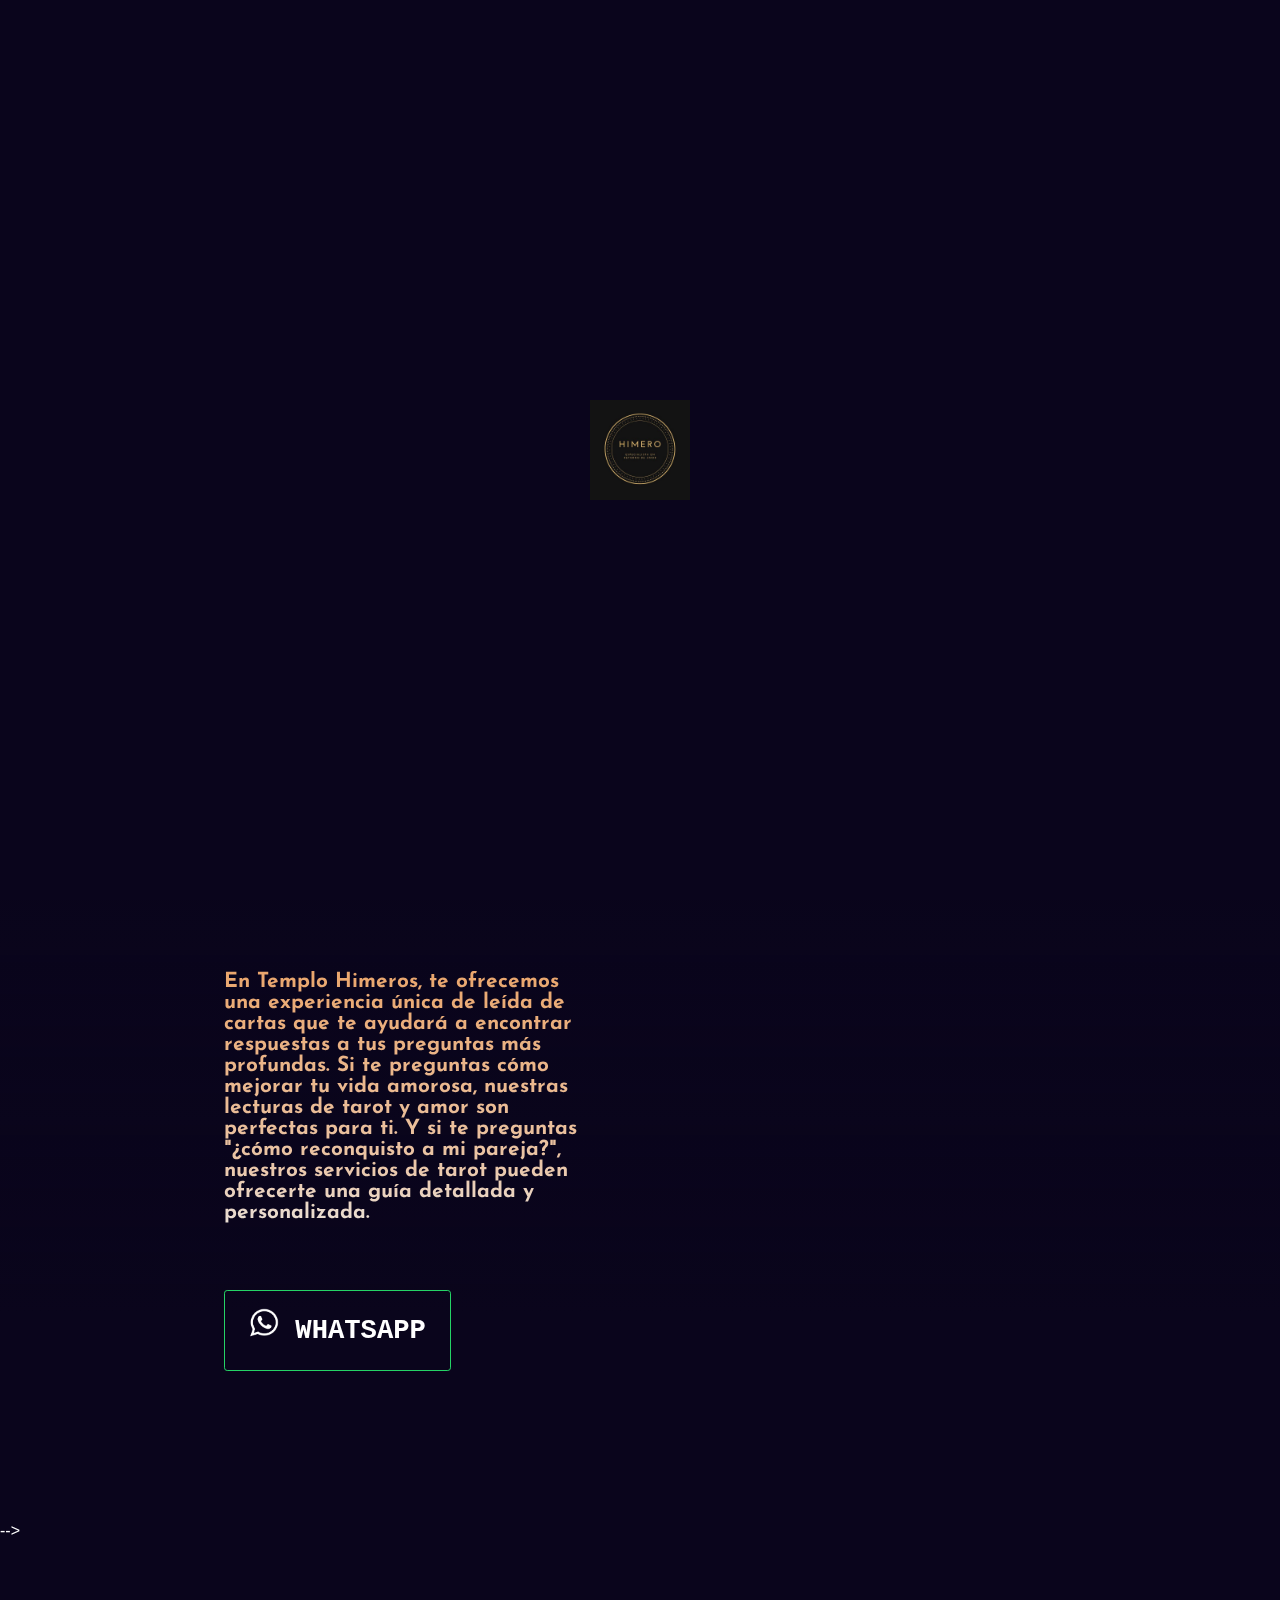
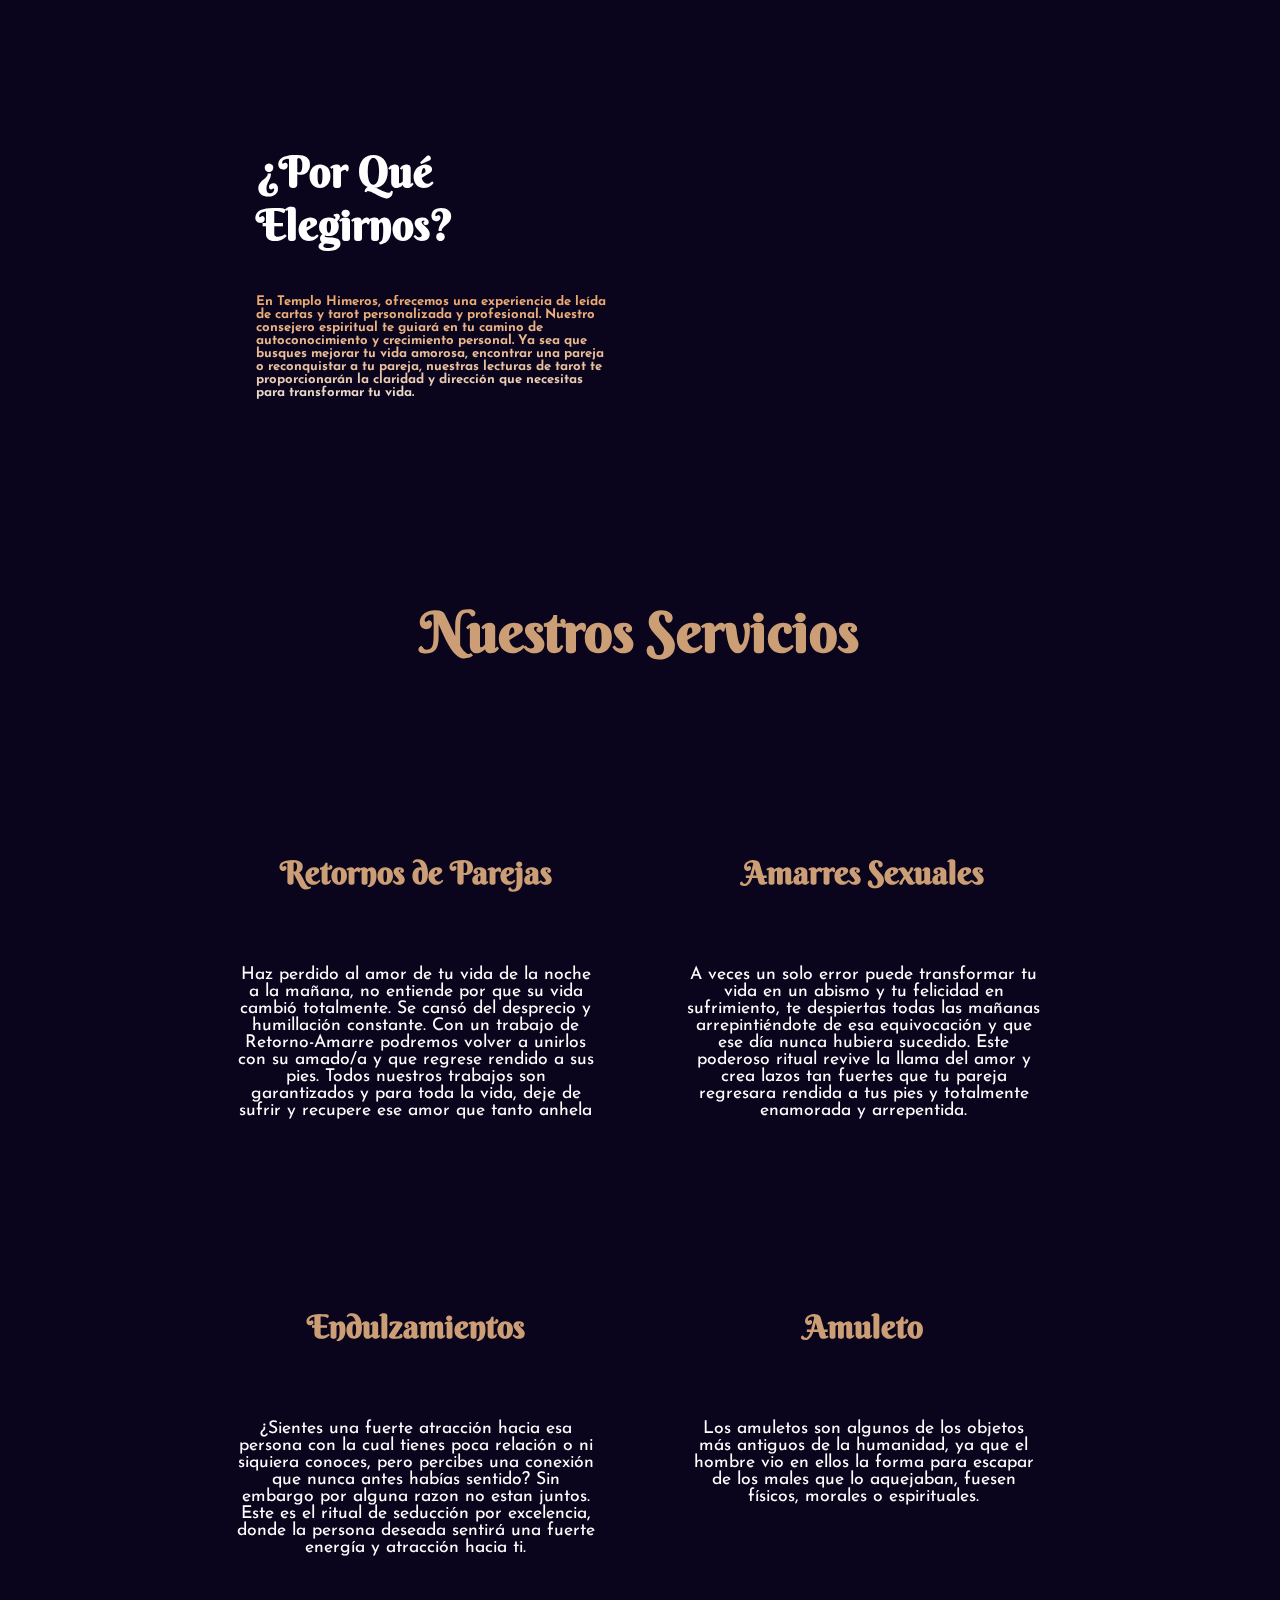
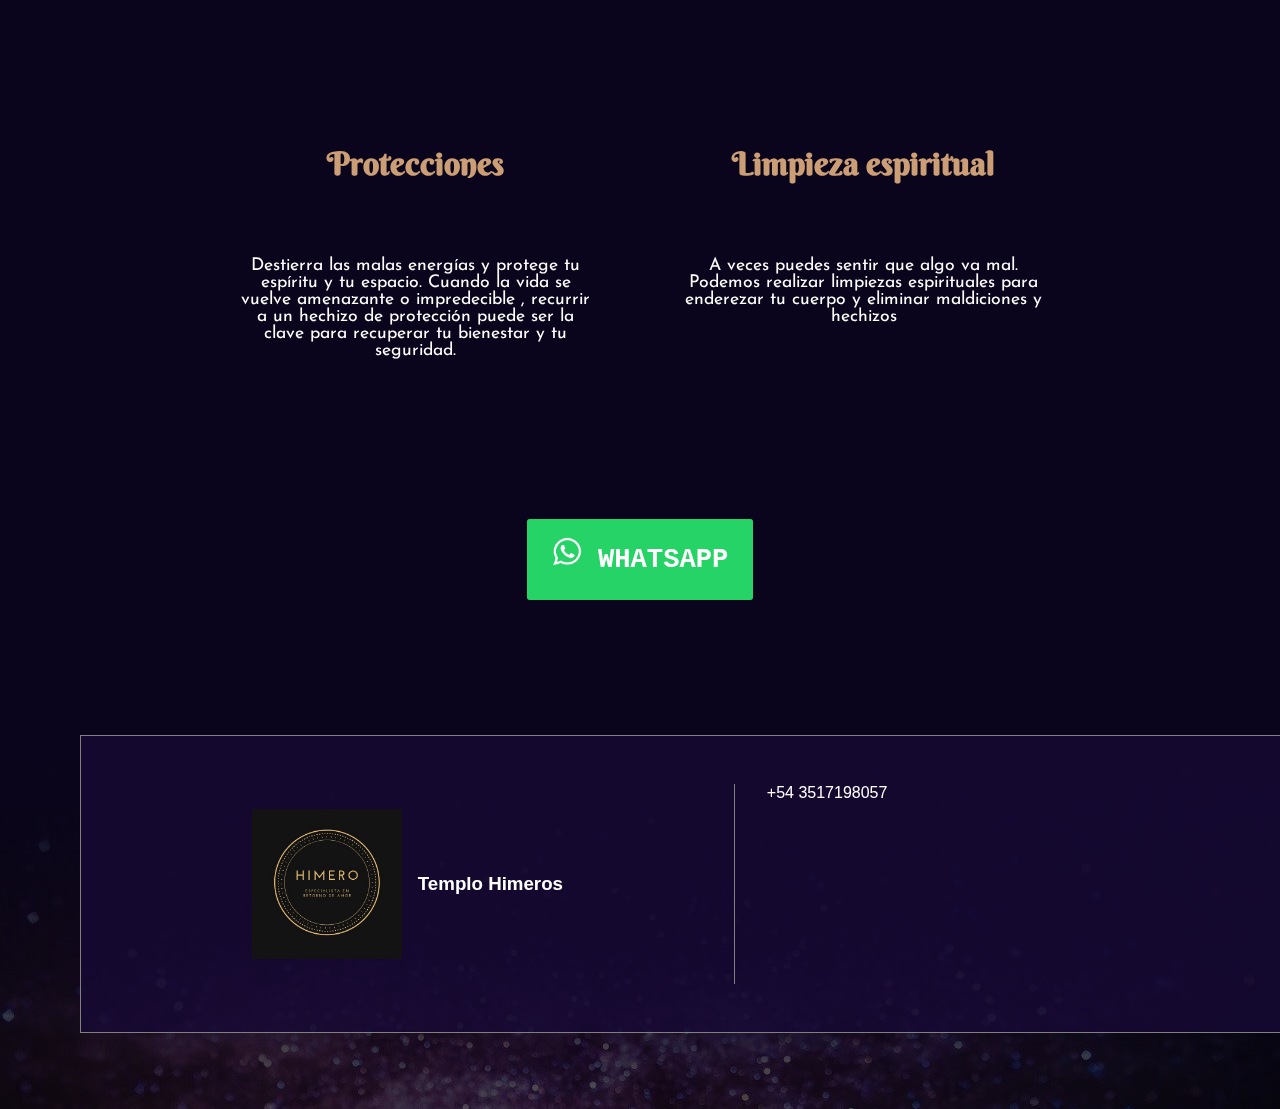
==== commit d3d3bb9f: "no img" ====
--- a/index.html
+++ b/index.html
@@ -162,7 +162,7 @@
                     </div>
                   </div>
                 </div>
-                <div class="imagen-portada">
+                <!--<div class="imagen-portada">
                   <model-viewer src="modelo/untitled1.glb" alt="A 3D model of a tarot cards" shadow-intensity="1" auto-rotate ar rotation-per-second="90deg">
                   </model-viewer>
 
@@ -178,7 +178,7 @@
               	  <script nomodule
                       src="https://unpkg.com/@google/model-viewer/dist/model-viewer-legacy.js">
               	  </script>
-                </div>
+                </div>-->
               </div>
 
             </div>
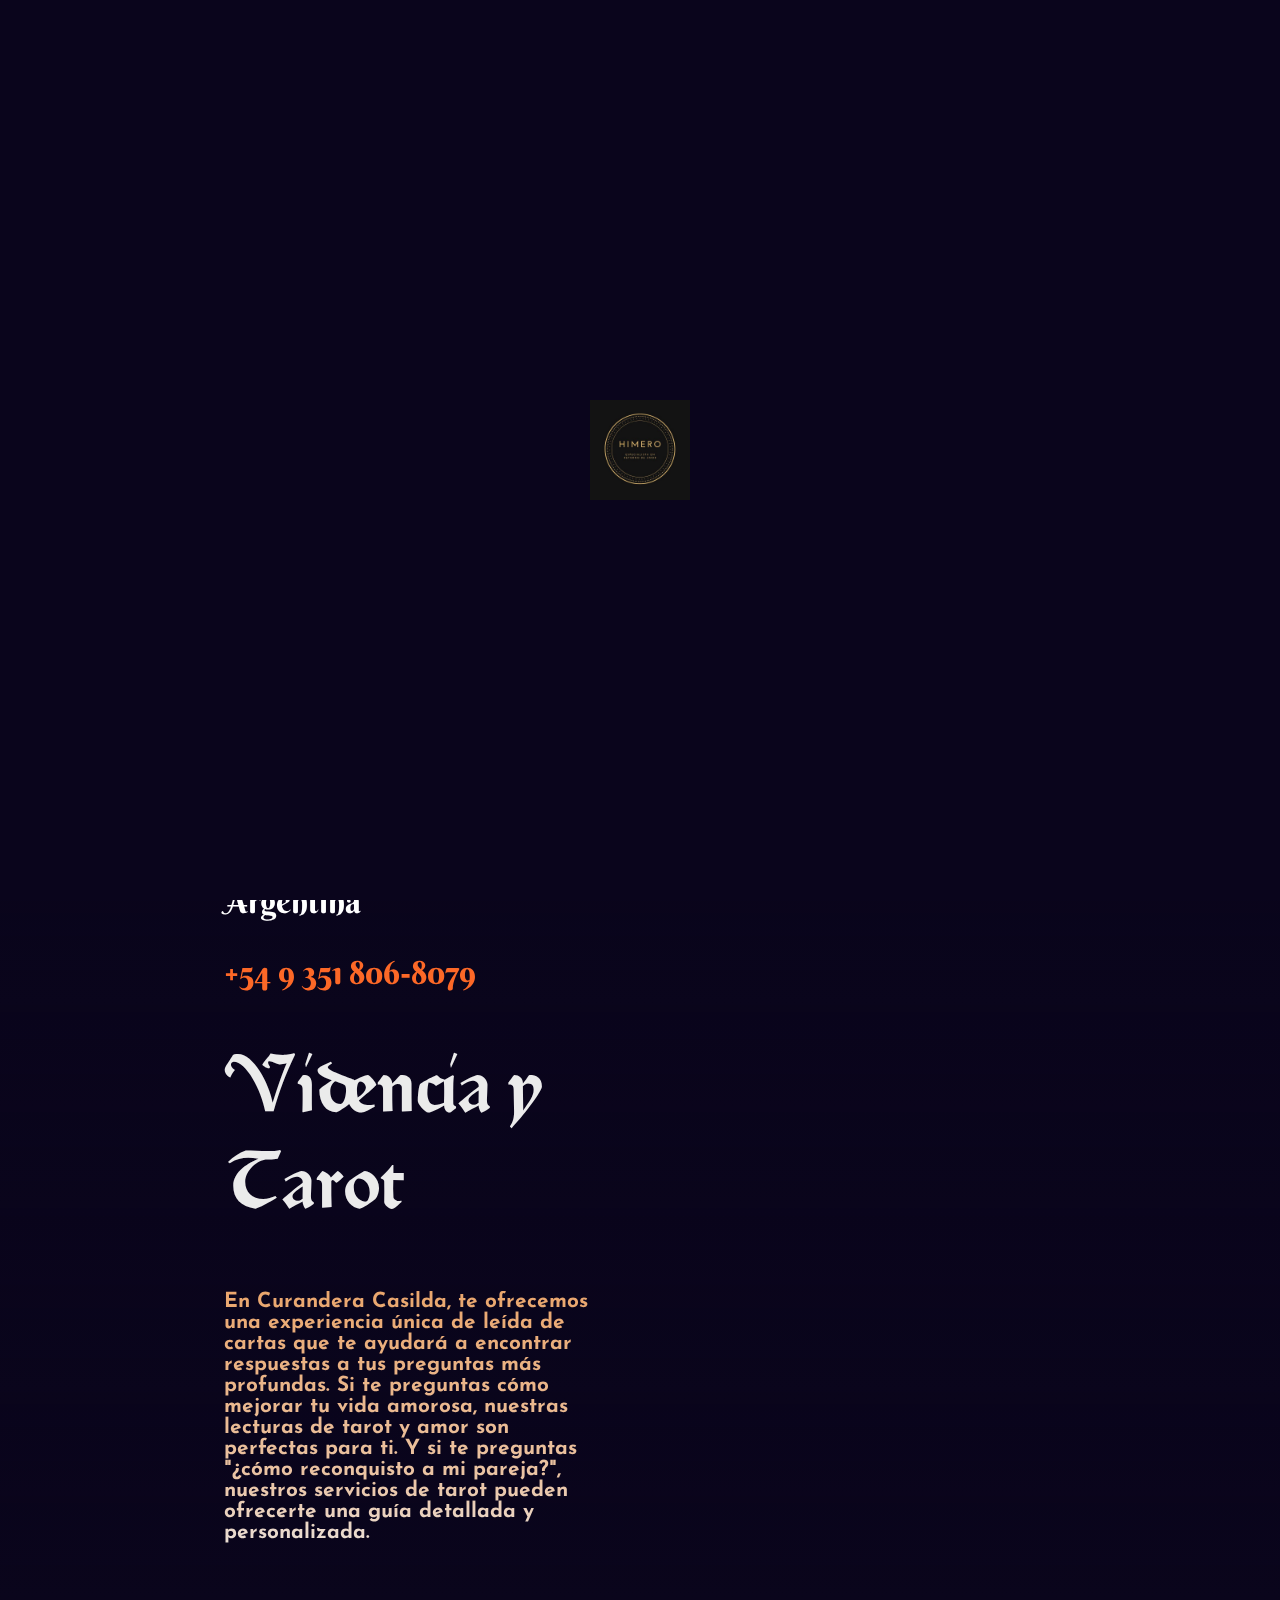
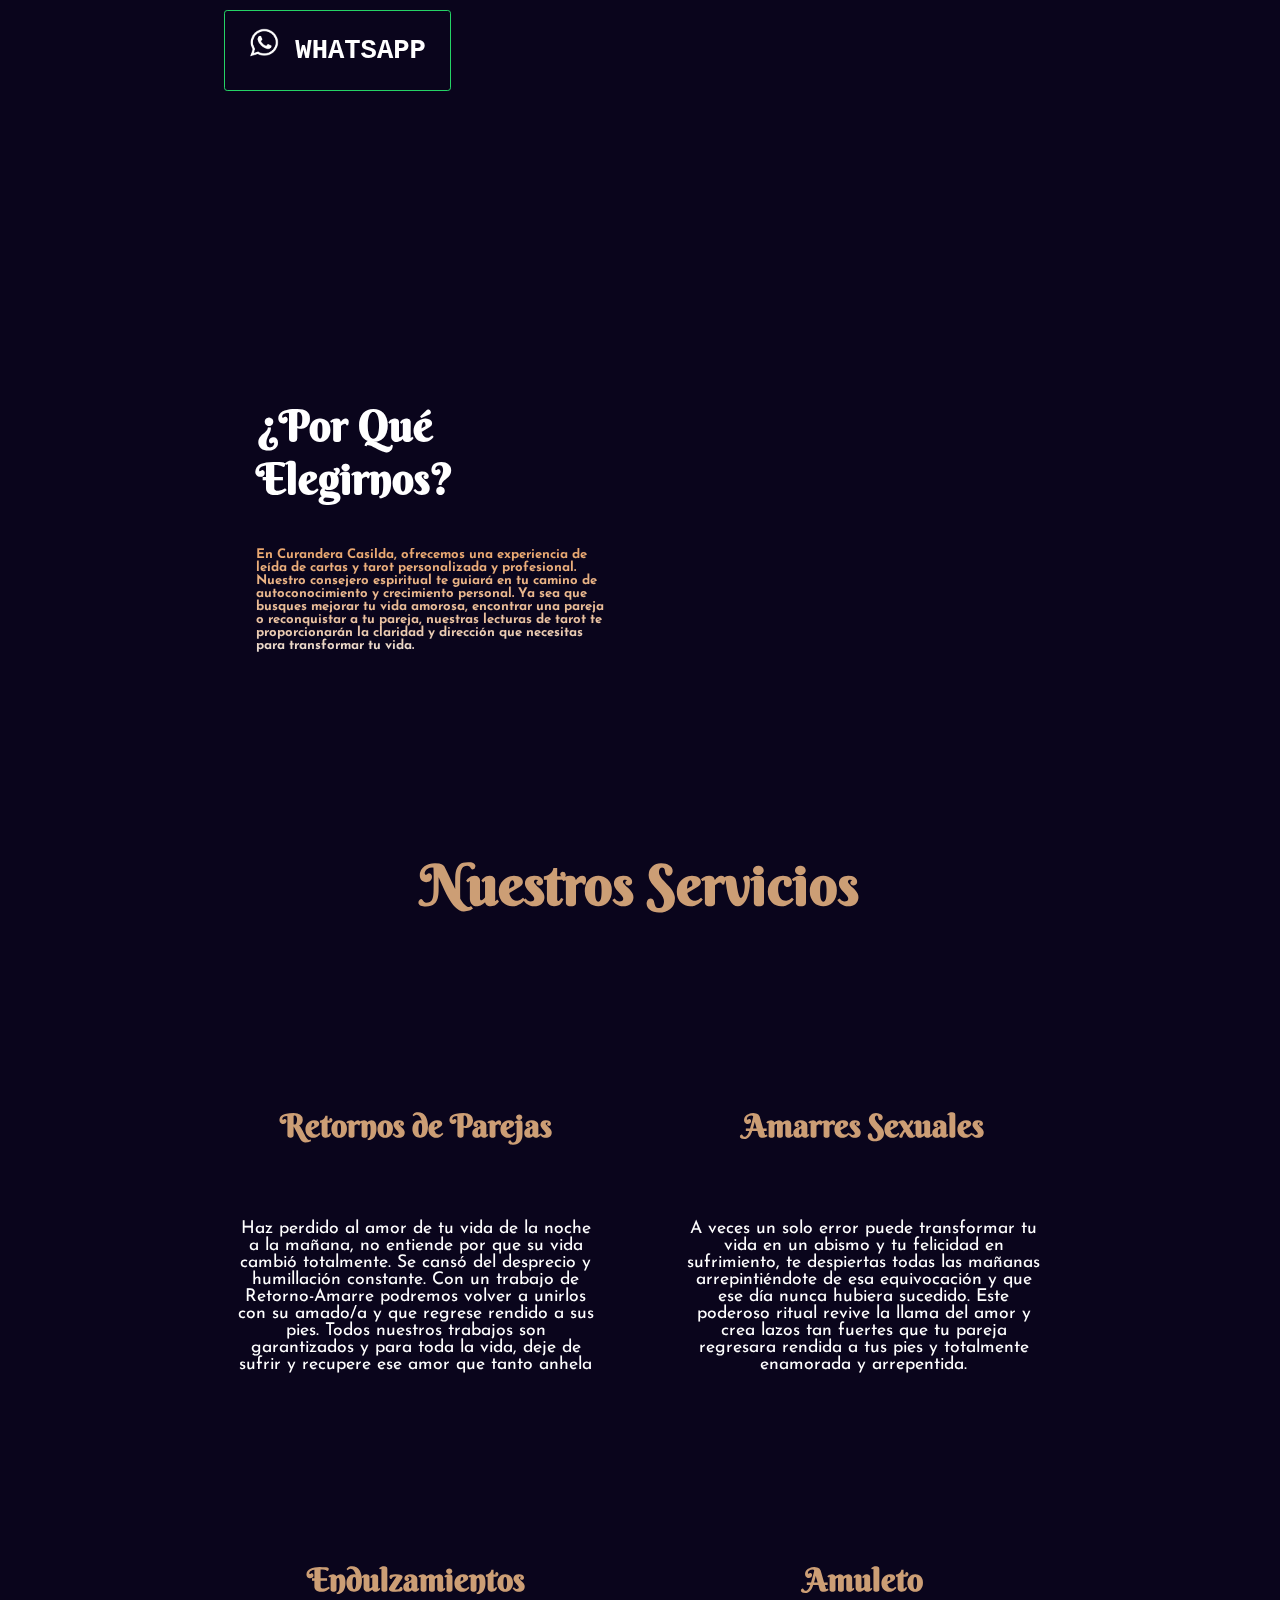
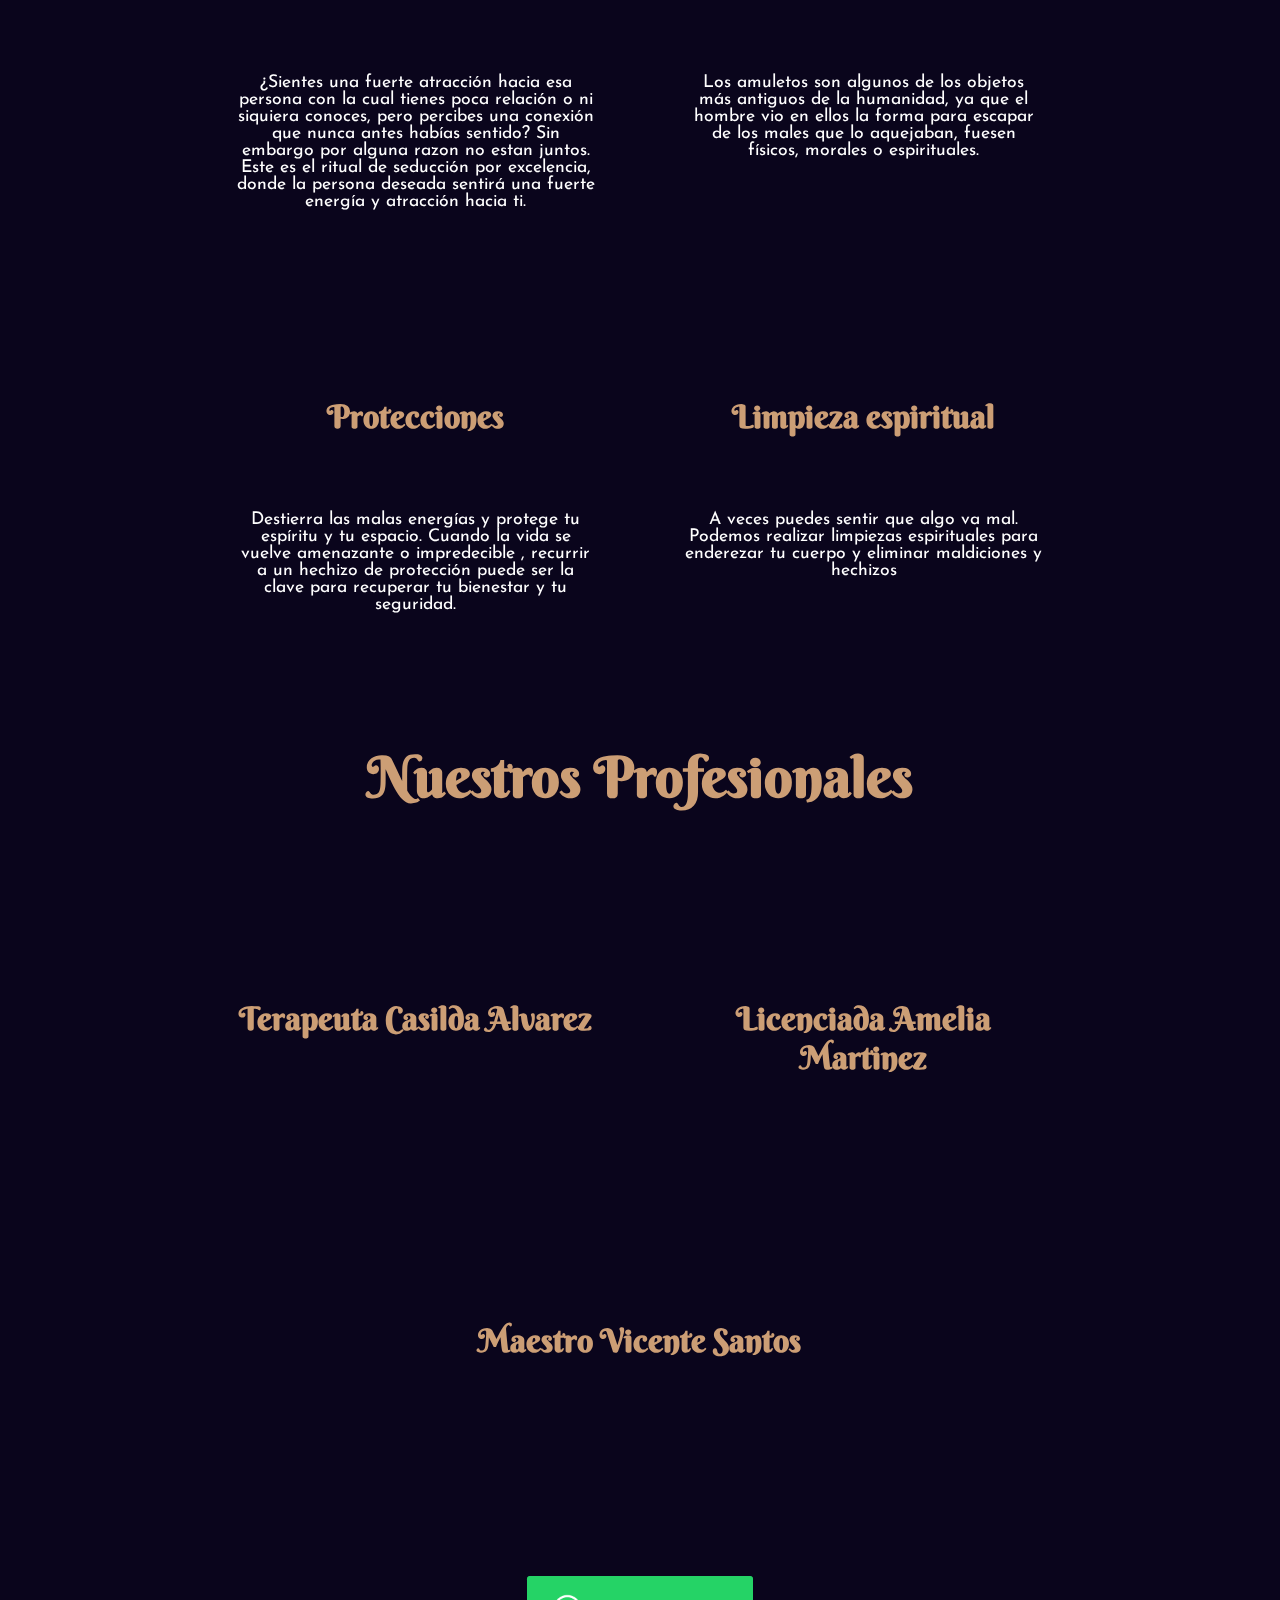
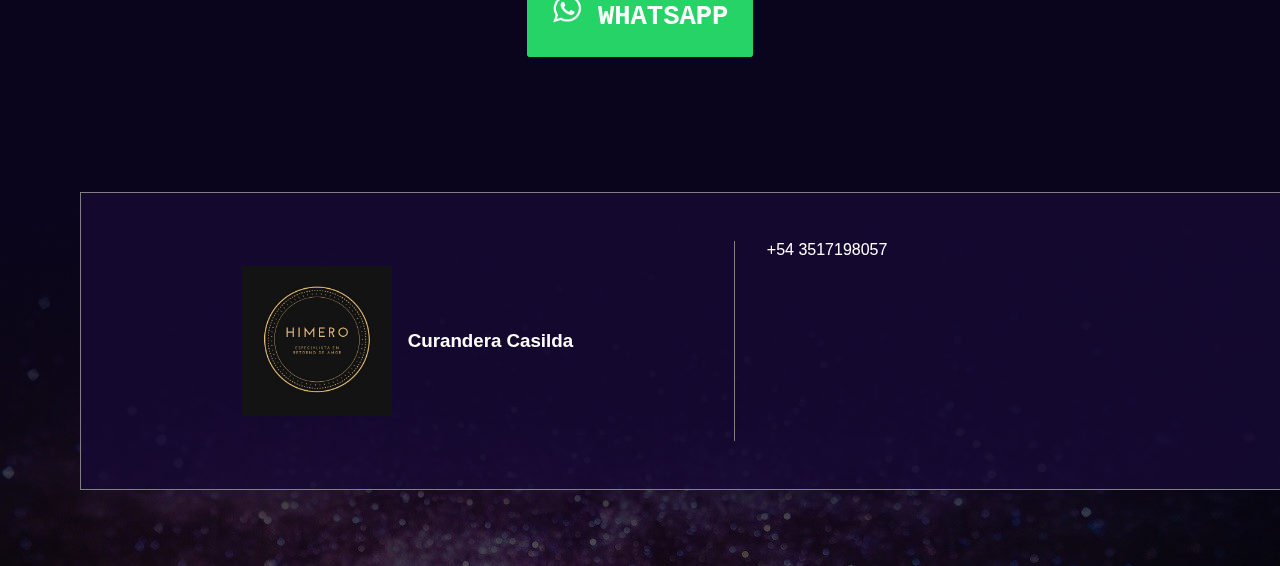
==== commit febd7e3b: "Add files via upload" ====
--- a/index.html
+++ b/index.html
@@ -16,7 +16,7 @@
 
     <meta charset="utf-8">
     <link rel="shortcut icon" href="imagenes/logo.png">
-    <title>Templo Himeros</title>
+    <title>Curandera Casilda</title>
     <meta name="viewport" content="width=device-width, initial-scale=1">
 
     <script src="https://kit.fontawesome.com/8a06162d66.js" crossorigin="anonymous"></script>
@@ -112,12 +112,13 @@
                 <button class="navbar-toggler" type="button" data-bs-toggle="offcanvas" data-bs-target="#offcanvasDarkNavbar" aria-controls="offcanvasDarkNavbar" aria-label="Toggle navigation" style="margin-right: 10rem;">
                   <span class="navbar-toggler-icon"></span>
                 </button>
-                <div class="offcanvas offcanvas-end text-bg-dark" tabindex="-1" id="offcanvasDarkNavbar" aria-labelledby="offcanvasDarkNavbarLabel">
+                <div class="offcanvas offcanvas-end text-bg-dark" tabindex="-1" id="offcanvasDarkNavbar" aria-labelledby="offcanvasDarkNavbarLabel" style="background-color: #08072B !important;">
                   <div class="offcanvas-header">
-                    <h5 class="offcanvas-title" id="offcanvasDarkNavbarLabel">Templo Himeros</h5>
+                    <h5 class="offcanvas-title" id="offcanvasDarkNavbarLabel"></h5>
                     <button type="button" class="btn-close btn-close-white" data-bs-dismiss="offcanvas" aria-label="Close"></button>
                   </div>
                   <div class="offcanvas-body">
+                    <h3 style="text-align: center; margin-top: 2rem; margin-right: 1rem; margin-bottom: 3rem; font-family: Berkshire Swash; font-size: 2rem; color: #FC6827;">Curandera Casilda</h3>
                     <ul class="navbar-nav justify-content-end flex-grow-1 pe-3">
                       <li class="nav-item">
                         <a class="nav-link active" aria-current="page" href="index.html" style="text-align: center;">Inicio</a>
@@ -129,7 +130,7 @@
                         <a class="nav-link dropdown-toggle" href="#" role="button" data-bs-toggle="dropdown" aria-expanded="true" style="text-align: center;">
                           Servicios
                         </a>
-                        <ul class="dropdown-menu dropdown-menu-dark">
+                        <ul class="dropdown-menu dropdown-menu-dark" style="font-family: 'Josefin Sans' !important;">
                           <li><a class="dropdown-item" href="amarres.html" style="text-align: center;">Amarres</a></li>
                           <li><a class="dropdown-item" href="endulzamientos.html" style="text-align: center;">Endulzamientos</a></li>
                           <li><a class="dropdown-item" href="amuleto.html" style="text-align: center;">Amuleto</a></li>
@@ -141,6 +142,12 @@
                         <a class="nav-link" href="contactanos.html" style="text-align: center;">Contacto</a>
                       </li>
                     </ul>
+                    <div class="menu-bottom">
+                      <p>Capilla del Norte, Argentina</p>
+                      <p>terapeutacasilda.alvarez@gmail.com</p>
+                      <p>+54 9 351 806-8079</p>
+                    </div>
+
                   </div>
                 </div>
               </div>
@@ -148,21 +155,25 @@
             <div class="portada">
               <div class="contenedor-portada">
                 <div class="texto-portada">
+                  <div class="pre-titulo-portada">
+                    <p>Capilla del Monte Argentina</p>
+                    <p style="color: #FC6827;">+54 9 351 806-8079</p>
+                  </div>
                   <div class="titulo-texto-portada">
                     <h1>Videncia y Tarot</h1>
                   </div>
                   <div class="subtitulo-texto-portada">
-                    <h3>En Templo Himeros, te ofrecemos una experiencia única de leída de cartas que te ayudará a encontrar respuestas a tus preguntas más profundas.
+                    <h3>En Curandera Casilda, te ofrecemos una experiencia única de leída de cartas que te ayudará a encontrar respuestas a tus preguntas más profundas.
                        Si te preguntas cómo mejorar tu vida amorosa, nuestras lecturas de tarot y amor son
                        perfectas para ti. Y si te preguntas "¿cómo reconquisto a mi pareja?", nuestros servicios de tarot pueden ofrecerte una guía detallada y personalizada.</h3>
                   </div>
                   <div class="botones-portada">
-                    <div class="button-a-1" style="margin: 3rem 0 !important; text-align: left !important;">
+                    <div class="button-a-1" style="margin: 3rem 0 !important; text-align: left;">
                       <a href="https://wa.me/message/P4EXVP376CI2B1" style="background-color: transparent;"><img src="imagenes/whatsapp.png" alt="whatsapp" width="30rem" height="30rem" style="margin: 0 auto;">  WHATSAPP</a>
                     </div>
                   </div>
                 </div>
-                <!--<div class="imagen-portada">
+                <div class="imagen-portada">
                   <model-viewer src="modelo/untitled1.glb" alt="A 3D model of a tarot cards" shadow-intensity="1" auto-rotate ar rotation-per-second="90deg">
                   </model-viewer>
 
@@ -178,7 +189,7 @@
               	  <script nomodule
                       src="https://unpkg.com/@google/model-viewer/dist/model-viewer-legacy.js">
               	  </script>
-                </div>-->
+                </div>
               </div>
 
             </div>
@@ -190,7 +201,7 @@
             <h3>¿Por Qué Elegirnos?</h3>
           </div>
           <div class="texto-info-n">
-            <h5>En Templo Himeros, ofrecemos una experiencia de leída de cartas y tarot personalizada y profesional. 
+            <h5>En Curandera Casilda, ofrecemos una experiencia de leída de cartas y tarot personalizada y profesional.
               Nuestro consejero espiritual te guiará en tu camino de autoconocimiento y crecimiento personal. Ya sea que busques mejorar tu vida amorosa,
               encontrar una pareja o reconquistar a tu pareja, nuestras lecturas de tarot te proporcionarán la claridad y dirección que necesitas para transformar tu vida.</h5>
           </div>
@@ -295,6 +306,51 @@
               </div>
             </a>
 
+          </div>
+        </div>
+        <!--profesionales
+        *****************-->
+        <div class="contenedor-servicios">
+          <div class="titulo-servicios">
+            <h3>Nuestros Profesionales</h3>
+          </div>
+          <div class="servicios">
+            <a href="#">
+              <div class="">
+                <div class="imagen-carta">
+                  <img src="https://loremflickr.com/300/300/cat" alt="">
+                </div>
+                <div class="texto-carta">
+                  <div class="titulo-carta">
+                    <h5>Terapeuta Casilda Alvarez</h5>
+                  </div>
+                </div>
+              </div>
+            </a>
+
+            <a href="#">
+              <div class="">
+                <div class="imagen-carta">
+                  <img src="https://loremflickr.com/300/300/cat" alt="">
+                </div>
+                <div class="texto-carta">
+                  <div class="titulo-carta">
+                    <h5>Licenciada Amelia Martinez</h5>
+                  </div>
+                </div>
+              </div>
+            </a>
+
+            <a href="#">
+              <div class="imagen-carta">
+                <img src="https://loremflickr.com/300/300/cat" alt="">
+              </div>
+              <div class="texto-carta">
+                <div class="titulo-carta">
+                  <h5>Maestro Vicente Santos</h5>
+                </div>
+              </div>
+            </a>
           </div>
         </div>
         <div class="button-a-1">
@@ -329,7 +385,7 @@
           <div class="contenedor-footer">
             <div class="footer-logo">
               <img src="imagenes/logo.jpg" width="150px" height="150px" alt="">
-              <h3>Templo Himeros</h3>
+              <h3>Curandera Casilda</h3>
             </div>
             <div class="footer-contacto">
               <div class="footer-contacto-box">
--- a/style.css
+++ b/style.css
@@ -70,8 +70,19 @@
   font-size: 1.2rem;
   font-family: CeraPro, sans-serif;
 }
+.menu-bottom{
+  margin-top: 5rem;
+  font-size: 0.8rem;
+  margin-right: 1rem;
+  font-family: "Josefin Sans";
+  text-align: center;
+}
 
 /*PORTADA*/
+.pre-titulo-portada{
+  font-size: 2rem;
+  font-family: "Berkshire Swash";
+}
 .front{
   background-image: url(https://64.media.tumblr.com/d06461a5d350b828963a83235486d7e8/93171773b514fabc-9f/s500x750/a8f33fc073e0e5e26950e242966a22641414e916.gifv);
   background-size: cover;
@@ -85,7 +96,7 @@
   padding-top: 10rem;
 }
 .contenedor-portada{
-  padding-top: 4rem;
+  padding-top: 2rem;
   padding-bottom: 3rem;
   display: flex;
   margin: 0 auto;
@@ -101,7 +112,6 @@
   font-weight: 550;
 }
 .subtitulo-texto-portada{
-  padding-top: 1rem;
   padding-bottom: 1rem;
   margin: 2.5rem 0;
 }
@@ -130,7 +140,7 @@
 .contenedor-info-n{
   width: 60%;
   margin: 50px auto;
-  padding-top: 7rem;
+  padding-top: 4rem;
   padding-bottom: 7rem;
 }
 .titulo-info-n{
@@ -1143,6 +1153,7 @@
   }
   .nosotros-container-card .card-group{
     flex-direction: column;
+    gap: 0 !important;
   }
   .nosotros-container-card{
     max-width: 35%;
@@ -1167,6 +1178,40 @@
   }
   .texto-info-n{
     width: 100%;
+  }
+  .contenedor-portada{
+    width: 75%;
+  }
+  .titulo-texto-portada h1{
+    font-size: 3rem;
+    text-align: center;
+  }
+  .subtitulo-texto-portada h3{
+    font-size: 1rem;
+    text-align: center;
+  }
+  .subtitulo-texto-portada{
+    margin: 0;
+  }
+  .contenedor-portada{
+    padding-top: 0;
+    padding-bottom: 0;
+  }
+  .pre-titulo-portada{
+    font-size: 1.5rem;
+    text-align: center;
+  }
+  .portada{
+    padding-top: 9rem;
+  }
+  .button-a-1{
+    text-align: center !important;
+  }
+  .button-a-1 a{
+    padding: 1rem;
+  }
+  .contenedor-info-n{
+    padding-bottom: 0;
   }
 }
 
